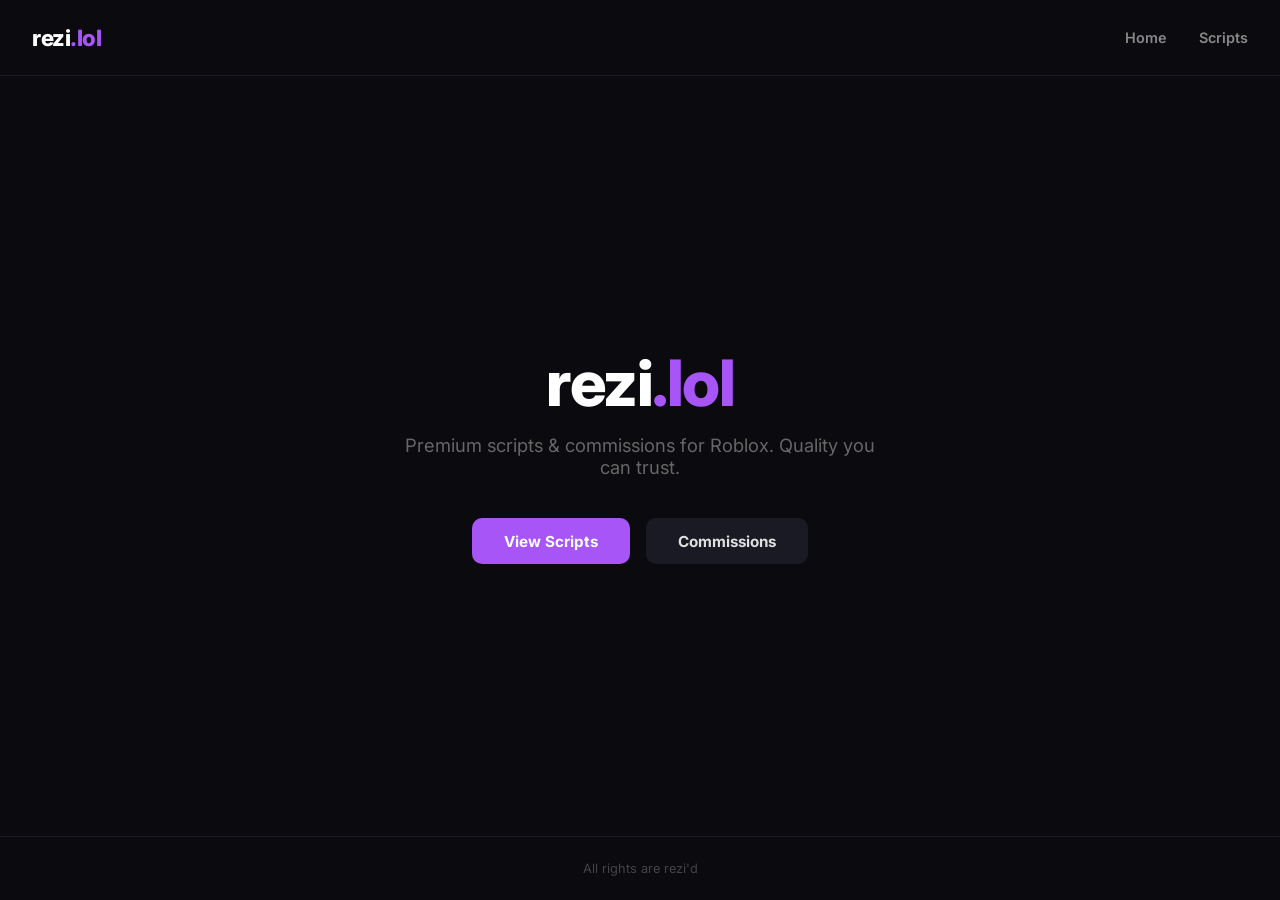
==== index.html @ 51b55b4b "Add files via upload" ====
<!DOCTYPE html>
<html lang="en">
<head>
  <meta charset="UTF-8" />
  <meta name="viewport" content="width=device-width, initial-scale=1.0" />
  <title>rezi.lol</title>
  <link rel="preconnect" href="https://fonts.googleapis.com" />
  <link href="https://fonts.googleapis.com/css2?family=Inter:wght@400;600;700;800&display=swap" rel="stylesheet" />
  <style>
    * { margin: 0; padding: 0; box-sizing: border-box; }
    body {
      background: #0b0b0f;
      color: #e0e0e0;
      font-family: 'Inter', sans-serif;
      min-height: 100vh;
      display: flex;
      flex-direction: column;
    }
    a { color: inherit; text-decoration: none; }
    header {
      display: flex;
      align-items: center;
      justify-content: space-between;
      padding: 1.5rem 2rem;
      border-bottom: 1px solid #1a1a24;
    }
    .logo {
      font-size: 1.4rem;
      font-weight: 800;
      letter-spacing: -0.5px;
      color: #fff;
    }
    .logo span { color: #a855f7; }
    nav { display: flex; gap: 2rem; }
    nav a {
      font-weight: 600;
      font-size: 0.9rem;
      color: #888;
      transition: color 0.2s;
    }
    nav a:hover { color: #fff; }
    main { flex: 1; display: flex; flex-direction: column; align-items: center; justify-content: center; padding: 4rem 2rem; text-align: center; }
    .hero h1 {
      font-size: 4rem;
      font-weight: 800;
      color: #fff;
      letter-spacing: -1.5px;
      line-height: 1.1;
    }
    .hero h1 span { color: #a855f7; }
    .hero p {
      margin-top: 1rem;
      font-size: 1.15rem;
      color: #666;
      max-width: 500px;
    }
    .buttons { margin-top: 2.5rem; display: flex; gap: 1rem; flex-wrap: wrap; justify-content: center; }
    .btn {
      display: inline-flex;
      align-items: center;
      gap: 0.5rem;
      padding: 0.85rem 2rem;
      border-radius: 10px;
      font-weight: 700;
      font-size: 0.95rem;
      transition: all 0.2s;
    }
    .btn-primary {
      background: #a855f7;
      color: #fff;
    }
    .btn-primary:hover { background: #9333ea; transform: translateY(-2px); }
    .btn-secondary {
      background: #1a1a24;
      color: #e0e0e0;
    }
    .btn-secondary:hover { background: #252530; transform: translateY(-2px); }
    footer {
      padding: 1.5rem 2rem;
      border-top: 1px solid #1a1a24;
      text-align: center;
      font-size: 0.8rem;
      color: #444;
    }
  </style>
</head>
<body>
  <header>
    <div class="logo">rezi<span>.lol</span></div>
    <nav>
      <a href="index.html">Home</a>
      <a href="scripts.html">Scripts</a>
    </nav>
  </header>
  <main>
    <section class="hero">
      <h1 id="site-title">rezi<span>.lol</span></h1>
      <p id="site-tagline">Premium scripts & commissions for Roblox. Quality you can trust.</p>
      <div class="buttons">
        <a href="scripts.html" class="btn btn-primary">View Scripts</a>
        <a href="scripts.html" class="btn btn-secondary">Commissions</a>
      </div>
    </section>
  </main>
  <footer id="site-footer">All rights are rezi'd</footer>
  <script>
    fetch('data.json').then(r => r.json()).then(d => {
      document.getElementById('site-title').innerHTML = d.site.title.replace('.lol', '<span>.lol</span>');
      document.getElementById('site-tagline').textContent = d.site.tagline;
      document.getElementById('site-footer').textContent = d.site.footer;
    });
  </script>
</body>
</html>
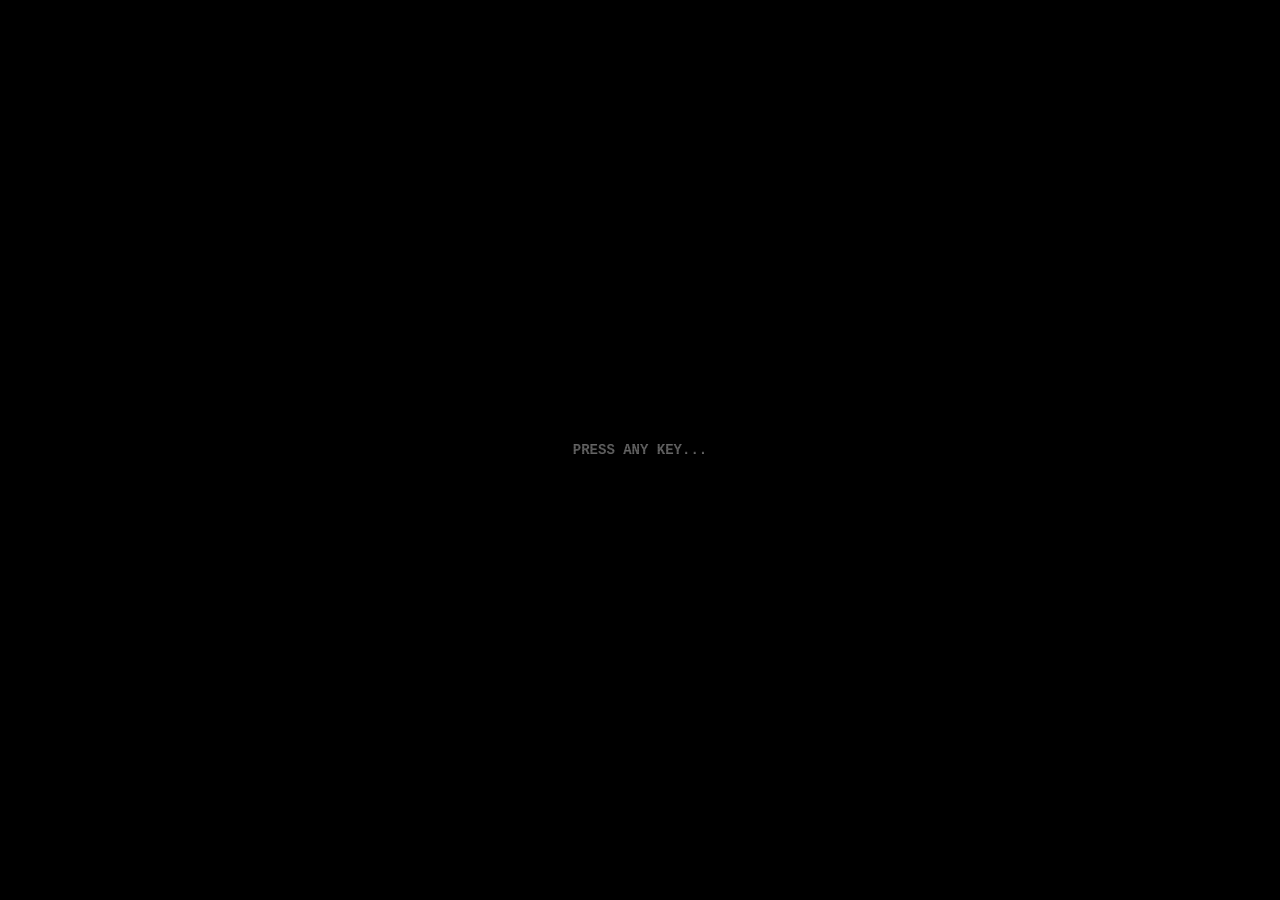
==== commit 2bc83891: "Add files via upload" ====
--- a/index.html
+++ b/index.html
@@ -1,114 +1,208 @@
 <!DOCTYPE html>
 <html lang="en">
+
 <head>
-  <meta charset="UTF-8" />
-  <meta name="viewport" content="width=device-width, initial-scale=1.0" />
-  <title>rezi.lol</title>
-  <link rel="preconnect" href="https://fonts.googleapis.com" />
-  <link href="https://fonts.googleapis.com/css2?family=Inter:wght@400;600;700;800&display=swap" rel="stylesheet" />
-  <style>
-    * { margin: 0; padding: 0; box-sizing: border-box; }
-    body {
-      background: #0b0b0f;
-      color: #e0e0e0;
-      font-family: 'Inter', sans-serif;
-      min-height: 100vh;
-      display: flex;
-      flex-direction: column;
-    }
-    a { color: inherit; text-decoration: none; }
-    header {
-      display: flex;
-      align-items: center;
-      justify-content: space-between;
-      padding: 1.5rem 2rem;
-      border-bottom: 1px solid #1a1a24;
-    }
-    .logo {
-      font-size: 1.4rem;
-      font-weight: 800;
-      letter-spacing: -0.5px;
-      color: #fff;
-    }
-    .logo span { color: #a855f7; }
-    nav { display: flex; gap: 2rem; }
-    nav a {
-      font-weight: 600;
-      font-size: 0.9rem;
-      color: #888;
-      transition: color 0.2s;
-    }
-    nav a:hover { color: #fff; }
-    main { flex: 1; display: flex; flex-direction: column; align-items: center; justify-content: center; padding: 4rem 2rem; text-align: center; }
-    .hero h1 {
-      font-size: 4rem;
-      font-weight: 800;
-      color: #fff;
-      letter-spacing: -1.5px;
-      line-height: 1.1;
-    }
-    .hero h1 span { color: #a855f7; }
-    .hero p {
-      margin-top: 1rem;
-      font-size: 1.15rem;
-      color: #666;
-      max-width: 500px;
-    }
-    .buttons { margin-top: 2.5rem; display: flex; gap: 1rem; flex-wrap: wrap; justify-content: center; }
-    .btn {
-      display: inline-flex;
-      align-items: center;
-      gap: 0.5rem;
-      padding: 0.85rem 2rem;
-      border-radius: 10px;
-      font-weight: 700;
-      font-size: 0.95rem;
-      transition: all 0.2s;
-    }
-    .btn-primary {
-      background: #a855f7;
-      color: #fff;
-    }
-    .btn-primary:hover { background: #9333ea; transform: translateY(-2px); }
-    .btn-secondary {
-      background: #1a1a24;
-      color: #e0e0e0;
-    }
-    .btn-secondary:hover { background: #252530; transform: translateY(-2px); }
-    footer {
-      padding: 1.5rem 2rem;
-      border-top: 1px solid #1a1a24;
-      text-align: center;
-      font-size: 0.8rem;
-      color: #444;
-    }
-  </style>
+    <meta charset="UTF-8">
+    <meta name="viewport" content="width=device-width, initial-scale=1.0">
+    <meta http-equiv="Cache-control" content="public">
+    <meta name="theme-color" content="#008080">
+    <title>「rezi.lol」</title>
+    <link rel="icon" href="icons/logo.svg">
+
+    <link rel="stylesheet" href="src/styles/reset.css">
+    <link rel="stylesheet" href="src/styles/system.css">
+    <link rel="stylesheet" href="src/styles/taskbar.css">
+    <link rel="stylesheet" href="src/styles/desktop.css">
+    <link rel="stylesheet" href="src/styles/window.css">
+    <link rel="stylesheet" href="src/styles/startmenu.css">
+    <link rel="stylesheet" href="src/styles/boot.css">
+    <link rel="stylesheet" href="src/styles/kernel.css">
+    <link rel="stylesheet" href="src/styles/login.css">
+    <link rel="stylesheet" href="src/styles/clippy.css">
+    <link rel="stylesheet" href="src/styles/crt.css">
+
+    <link rel="stylesheet" href="src/styles/about.css">
+    <link rel="stylesheet" href="src/styles/links.css">
+    <link rel="stylesheet" href="src/styles/scripts.css">
+    <link rel="stylesheet" href="src/styles/repos.css">
+    <link rel="stylesheet" href="src/styles/friends.css">
+    <link rel="stylesheet" href="src/styles/terminal.css">
+    <link rel="stylesheet" href="src/styles/calculator.css">
 </head>
+
 <body>
-  <header>
-    <div class="logo">rezi<span>.lol</span></div>
-    <nav>
-      <a href="index.html">Home</a>
-      <a href="scripts.html">Scripts</a>
-    </nav>
-  </header>
-  <main>
-    <section class="hero">
-      <h1 id="site-title">rezi<span>.lol</span></h1>
-      <p id="site-tagline">Premium scripts & commissions for Roblox. Quality you can trust.</p>
-      <div class="buttons">
-        <a href="scripts.html" class="btn btn-primary">View Scripts</a>
-        <a href="scripts.html" class="btn btn-secondary">Commissions</a>
-      </div>
-    </section>
-  </main>
-  <footer id="site-footer">All rights are rezi'd</footer>
-  <script>
-    fetch('data.json').then(r => r.json()).then(d => {
-      document.getElementById('site-title').innerHTML = d.site.title.replace('.lol', '<span>.lol</span>');
-      document.getElementById('site-tagline').textContent = d.site.tagline;
-      document.getElementById('site-footer').textContent = d.site.footer;
-    });
-  </script>
+
+    <div id="boot-screen">
+        <div class="bios-header">
+            <div class="bios-text">
+                <div>waifu Modular BIOS v4.51PG, An Energy Star Ally</div>
+                <div>Copyright (C) 1984-98, Waifu Inc.</div>
+            </div>
+            <img src="icons/logo.svg" class="bios-logo-img" alt="rezi">
+        </div>
+
+        <div class="bios-info">
+            Main Processor : 486DX2-66<br>
+            Video Adapter : ASCII Graphics Adapter<br>
+            Memory Test: <span id="bios-mem">0</span>
+        </div>
+
+        <div class="bios-drives">
+            Detecting Primary Master ... WAIFU-HD 20GB<br>
+            Detecting Primary Slave ... None<br>
+            Detecting Secondary Master ... CD-ROM Drive<br>
+            Detecting Secondary Slave ... None
+        </div>
+
+        <div class="bios-footer" id="bios-footer" style="display:none">
+            Starting waifuOS 98 SE...
+        </div>
+
+        <div class="bios-cursor"></div>
+    </div>
+
+    <div class="desktop-area">
+        <div class="desktop-icon" tabindex="0" data-window="window-about">
+            <img src="icons/sobreMim.svg" alt="About Me">
+            <span>About Me</span>
+        </div>
+
+        <div class="desktop-icon" tabindex="0" data-window="window-links">
+            <img src="icons/internet.png" alt="Links">
+            <span>Links</span>
+        </div>
+
+        <div class="desktop-icon" tabindex="0" data-window="window-scripts">
+            <img src="icons/notepad.ico" alt="Scripts">
+            <span>Scripts</span>
+        </div>
+
+        <div class="desktop-icon" tabindex="0" data-window="window-repos">
+            <img src="icons/github.svg" alt="Repos">
+            <span>Repos</span>
+        </div>
+
+        <div class="desktop-icon" tabindex="0" data-window="window-friends">
+            <img src="icons/friends.svg" alt="Friends">
+            <span>Friends</span>
+        </div>
+
+        <div class="desktop-icon" tabindex="0" data-window="window-terminal">
+            <img src="icons/zenzinDOS.svg" alt="Terminal">
+            <span>Terminal</span>
+        </div>
+
+        <div class="desktop-icon" tabindex="0" data-window="window-calculator">
+            <img src="icons/calculator.ico" alt="Calculator">
+            <span>Calculator</span>
+        </div>
+    </div>
+
+    <div class="start-menu" id="start-menu">
+        <div class="sidebar">
+            <span class="sidebar-text"><strong>waifuOS</strong> 98 SE</span>
+        </div>
+
+        <div class="menu-items">
+            <div class="menu-item has-submenu">
+                <img src="icons/logo.svg" class="menu-icon">
+                <span style="flex: 1;">Programs</span>
+                <span class="menu-arrow">▶</span>
+
+                <div class="submenu">
+                    <div class="menu-item" onclick="openWindow('window-terminal'); toggleStartMenu()">
+                        <img src="icons/zenzinDOS.svg" class="menu-icon">
+                        <span>waifuOS Terminal</span>
+                    </div>
+                    <div class="menu-item" onclick="openWindow('window-scripts'); toggleStartMenu()">
+                        <img src="icons/notepad.ico" class="menu-icon">
+                        <span>Scripts</span>
+                    </div>
+                    <div class="menu-item" onclick="openWindow('window-repos'); toggleStartMenu()">
+                        <img src="icons/github.svg" class="menu-icon">
+                        <span>Repos</span>
+                    </div>
+                    <div class="menu-item" onclick="openWindow('window-friends'); toggleStartMenu()">
+                        <img src="icons/friends.svg" class="menu-icon">
+                        <span>Friends</span>
+                    </div>
+                    <div class="menu-item" onclick="openWindow('window-links'); toggleStartMenu()">
+                        <img src="icons/internet.png" class="menu-icon">
+                        <span>Links</span>
+                    </div>
+                    <div class="menu-item" onclick="openWindow('window-calculator'); toggleStartMenu()">
+                        <img src="icons/calculator.ico" class="menu-icon">
+                        <span>Calculator</span>
+                    </div>
+                </div>
+            </div>
+
+            <div class="menu-separator"></div>
+
+            <div class="menu-item" onclick="openWindow('window-about'); toggleStartMenu()">
+                <img src="icons/sobreMim.svg" class="menu-icon">
+                <span>About Me</span>
+            </div>
+
+            <div class="menu-item" id="menu-github">
+                <img src="icons/github.svg" class="menu-icon">
+                <span>My GitHub</span>
+            </div>
+
+            <div class="menu-separator"></div>
+
+            <div class="menu-item" onclick="openWindow('window-terminal'); toggleStartMenu()">
+                <img src="icons/zenzinDOS.svg" class="menu-icon">
+                <span>System Info (neofetch)</span>
+            </div>
+
+            <div class="menu-separator"></div>
+
+            <div class="menu-item" onclick="location.reload()">
+                <img src="icons/restart.ico" class="menu-icon">
+                <span>Restart System...</span>
+            </div>
+        </div>
+    </div>
+
+    <div class="taskbar">
+        <button class="start-button">
+            <img src="icons/logo.svg" alt="" class="start-icon">
+            <span class="start-text">Start</span>
+        </button>
+        <div class="taskbar-divider"></div>
+        <div class="tasks-area"></div>
+        <div class="tray-area">
+            <div class="clock">00:00</div>
+        </div>
+    </div>
+
+    <div class="crt-overlay active effect-vga"></div>
+
+    <script type="module" src="src/App.js"></script>
+    <script>
+        /* github menu item -> config profile socials */
+        document.addEventListener('DOMContentLoaded', function () {
+            var btn = document.getElementById('menu-github');
+            if (!btn) return;
+            btn.addEventListener('click', function () {
+                fetch('config.json', { cache: 'no-store' })
+                    .then(function (r) { return r.json(); })
+                    .then(function (cfg) {
+                        var socials = (cfg.profile && cfg.profile.socials) || [];
+                        var url = 'https://github.com/';
+                        for (var i = 0; i < socials.length; i++) {
+                            if (socials[i].type === 'github') { url = socials[i].url || url; break; }
+                        }
+                        window.open(url, '_blank');
+                        var sm = document.getElementById('start-menu');
+                        if (sm) sm.classList.remove('active');
+                        var sb = document.querySelector('.start-button');
+                        if (sb) sb.classList.remove('active');
+                    });
+            });
+        });
+    </script>
 </body>
+
 </html>
--- a/src/styles/system.css
+++ b/src/styles/system.css
@@ -0,0 +1,131 @@
+:root {
+    /* Fundo */
+    --win-gray: #c0c0c0;
+    --win-gray-light: #dfdfdf;
+    --win-gray-dark: #404040;
+    --win-desktop: #008080;
+    --win-blue: #000080;
+    --win-aqua: #1084d0;
+    --win-black: #000000;
+    --win-white: #ffffff;
+
+    /* Texto */
+    --text-main: #000000;
+    --text-inverted: #ffffff;
+    --text-disabled: #808080;
+
+    /* Efeito 3D */
+    --border-light: #ffffff;
+    --border-dark: #808080;
+    --border-darkest: #000000;
+    --border-yellow: #ffff00;
+
+    /* Taskbar */
+    --task-active: #eeeeee;
+
+    /* Fontes */
+    --system-font: 'Segoe UI', sans-serif;
+    --pixel-font: 'Courier New', monospace;
+    --cmd-font: 'Courier New', Courier, monospace;
+    --cmd-input: inherit;
+
+    /* Cores extras */
+    --win-selection-box: rgba(0, 120, 215, 0.3);
+    --win-selection-border: rgba(0, 50, 150, 0.6);
+}
+
+/* Botões */
+.sunken-panel {
+    border-top: 2px solid var(--win-gray-dark);
+    border-left: 2px solid var(--win-gray-dark);
+    border-right: 2px solid var(--win-white);
+    border-bottom: 2px solid var(--win-white);
+    background-color: var(--win-white);
+    color: var(--win-black);
+}
+
+.os-btn {
+    font-family: var(--system-font);
+    font-size: 11px;
+    color: #000;
+    background-color: var(--win-gray);
+    
+    min-width: 75px;
+    height: 23px;
+    padding: 0 12px;
+    
+    display: flex;
+    align-items: center;
+    justify-content: center;
+    cursor: default;
+    outline: none;
+
+    border-top: 1px solid #ffffff;
+    border-left: 1px solid #ffffff;
+    border-right: 1px solid #000000;
+    border-bottom: 1px solid #000000;
+    
+    box-shadow: inset -1px -1px 0 #808080, inset 1px 1px 0 #dfdfdf;
+}
+
+.os-btn:active {
+    border-top: 1px solid #000000;
+    border-left: 1px solid #000000;
+    border-right: 1px solid #ffffff;
+    border-bottom: 1px solid #ffffff;
+    box-shadow: none;
+}
+
+.os-btn:focus {
+    outline: 1px dotted #000000;
+    outline-offset: -4px;
+}
+
+.os-select {
+    -webkit-appearance: none;
+    -moz-appearance: none;
+    appearance: none;
+    
+    font-family: var(--system-font);
+    font-size: 11px;
+    height: 22px; 
+    background-color: #fff;
+    color: #000;
+    cursor: pointer;
+    border-radius: 0;
+    padding: 2px 24px 2px 4px;
+    
+    border-top: 2px solid #808080;
+    border-left: 2px solid #808080;
+    border-right: 2px solid #ffffff;
+    border-bottom: 2px solid #ffffff;
+    
+    background-image: 
+        linear-gradient(45deg, transparent 50%, #000 50%),
+        linear-gradient(-45deg, transparent 50%, #000 50%),
+        linear-gradient(to bottom, #000, #000), 
+        linear-gradient(to bottom, #dfdfdf, #dfdfdf), 
+        linear-gradient(to right, #dfdfdf, #dfdfdf),
+        linear-gradient(to bottom, #404040, #404040), 
+        linear-gradient(to right, #404040, #404040),
+        linear-gradient(to bottom, #c0c0c0, #c0c0c0);
+
+    background-size: 
+        4px 4px, 4px 4px, 6px 2px,
+        18px 1px, 1px 20px, 18px 1px, 1px 20px,
+        18px 18px;
+
+    background-repeat: no-repeat;
+    
+    background-position:
+        calc(100% - 6px) 10px, calc(100% - 10px) 10px, calc(100% - 7px) 8px,
+        calc(100% - 2px) 2px, calc(100% - 19px) 2px, calc(100% - 2px) 19px, right 2px,
+        calc(100% - 2px) 2px;
+    
+    outline: none;
+}
+.os-select:active { background-color: #f0f0f0; }
+
+body.is-dragging iframe {
+    pointer-events: none !important;
+}
--- a/src/styles/taskbar.css
+++ b/src/styles/taskbar.css
@@ -0,0 +1,121 @@
+.taskbar {
+    position: fixed;
+    bottom: 0;
+    left: 0;
+    right: 0;
+    height: 28px;
+    background-color: var(--win-gray);
+
+    border-top: 2px solid var(--border-light);
+
+    display: flex;
+    align-items: center;
+    padding: 2px;
+    z-index: 9999;
+}
+
+.tasks-area {
+    flex: 1;
+    display: flex;
+    gap: 2px;
+    padding-left: 4px;
+    overflow: hidden;
+}
+
+.task-button {
+    height: 22px;
+    min-width: 100px;
+    max-width: 160px;
+
+    display: flex;
+    align-items: center;
+    gap: 5px;
+    padding: 0 5px;
+
+    background-color: var(--win-gray);
+    font-family: var(--system-font);
+    font-size: 11px;
+
+    border: none;
+    box-shadow: 
+        inset 1px 1px var(--border-light),
+        inset -1px -1px var(--border-darkest),
+        1px 1px 0px var(--border-darkest);
+
+    cursor: pointer;
+}
+
+.task-button.active {
+    background-color: var(--task-active); 
+    
+    box-shadow: 
+        inset 1px 1px var(--border-darkest),
+        inset -1px -1px var(--border-light);
+        
+    padding-top: 2px; 
+    padding-bottom: 0;
+    font-weight: bold;
+}
+
+.task-button span {
+    white-space: nowrap;
+    overflow: hidden;
+    text-overflow: ellipsis;
+}
+
+.start-button {
+    display: flex;
+    align-items: center;
+    gap: 4px;
+    height: 22px;
+    margin-right: 4px;
+    padding: 0 6px;
+
+    font-family: var(--system-font);
+    font-weight: bold;
+    font-size: 11px;
+
+    background-color: var(--win-gray);
+    border: none;
+
+    box-shadow: 
+        inset 1px 1px var(--border-light),
+        inset -1px -1px var(--border-darkest),
+        1px 1px 0px var(--border-darkest);
+
+    cursor: pointer;
+}
+
+.start-icon {
+    width: 16px;
+    height: 16px;
+    object-fit: contain;
+}
+
+.start-button:active {
+    box-shadow: 
+        inset 1px 1px var(--border-darkest),
+        inset -1px -1px var(--border-light);
+    padding-top: 2px;
+}
+
+.tray-area {
+    margin-left: auto;
+    background-color: var(--win-gray);
+
+    border-left: 1px solid var(--border-dark);
+    border-top: 1px solid var(--border-dark);
+    border-right: 1px solid var(--border-light);
+    border-bottom: 1px solid var(--border-light);
+
+    padding: 2px 6px;
+    font-size: 11px;
+}
+
+.taskbar-divider {
+    width: 1px;
+    height: 18px;
+    margin: 0 2px;
+    border-left: 1px solid var(--border-dark);
+    border-right: 1px solid var(--border-light);
+}
--- a/src/styles/desktop.css
+++ b/src/styles/desktop.css
@@ -0,0 +1,98 @@
+.desktop-area {
+    width: 100%;
+    height: calc(100vh - 28px);
+    padding: 10px;
+
+    display: flex;
+    flex-direction: column;
+    align-items: flex-start;
+    gap: 20px;
+    flex-wrap: wrap;
+
+    user-select: none;
+    -webkit-user-select: none;
+}
+
+.desktop-icon {
+    display: flex;
+    flex-direction: column;
+    align-items: center;
+    width: 85px;
+    cursor: pointer;
+    text-align: center;
+    visibility: hidden;
+}
+
+.desktop-icon img {
+    width: 65px;
+    height: 65px;
+    margin-bottom: 5px;
+}
+
+.desktop-icon span {
+    color: var(--text-inverted);
+    font-size: 13px;
+    font-family: var(--system-font);
+    padding: 2px;
+
+    border: 1px dotted transparent;
+
+    text-shadow: 1px 1px 1px var(--border-darkest);
+}
+
+.desktop-icon:active span,
+.desktop-icon:focus span,
+.desktop-icon.selection span {
+    background-color: var(--win-blue);
+    border: 1px dotted var(--border-yellow);
+    text-shadow: none;
+}
+
+#selection-box {
+    position: absolute;
+    background-color: var(--win-selection-box);
+    border: 1px solid var(--win-selection-border);
+    display: none;
+    z-index: 50;
+    pointer-events: none;
+}
+
+#context-menu,
+#taskbar-context-menu {
+    position: absolute;
+    background-color: var(--win-gray);
+    border-top: 1px solid var(--border-light);
+    border-left: 1px solid var(--border-light);
+    border-right: 1px solid var(--border-darkest);
+    border-bottom: 1px solid var(--border-darkest);
+    box-shadow: inset -1px -1px 0 var(--border-dark), 2px 2px 5px rgba(0, 0, 0, 0.3);
+
+    display: none;
+    flex-direction: column;
+    padding: 2px;
+    z-index: 100000000;
+    min-width: 150px;
+    font-family: var(--system-font);
+    font-size: 11px;
+    color: var(--text-main);
+}
+
+.context-menu-item {
+    padding: 3px 15px 3px 20px;
+    cursor: default;
+    user-select: none;
+    display: flex;
+    align-items: center;
+}
+
+.context-menu-item:hover {
+    background-color: var(--win-blue);
+    color: var(--text-inverted);
+}
+
+.context-menu-separator {
+    height: 1px;
+    background-color: var(--border-dark);
+    border-bottom: 1px solid var(--border-light);
+    margin: 3px 2px;
+}
--- a/src/styles/window.css
+++ b/src/styles/window.css
@@ -0,0 +1,135 @@
+.window {
+    position: absolute;
+    top: 50%;
+    left: 50%;
+    transform: translate(-50%, -50%);
+    width: 400px;
+    background-color: var(--win-gray);
+
+    box-shadow: 
+        inset 1px 1px var(--border-light),
+        inset -1px -1px 0px var(--border-darkest),
+        inset -2px -2px 0px var(--border-dark);
+
+    display: flex;
+    flex-direction: column;
+    padding: 3px;
+
+    display: none;
+    z-index: 100;
+
+    transition: transform 0.25s ease-in-out, opacity 0.25s ease-in-out;
+}
+
+.window.minimizing {
+    transform: translate(-50%, 150%) scale(0) !important;
+    opacity: 0 !important;
+    pointer-events: none;
+}
+
+.window.open {
+    display: flex;
+}
+
+.title-bar {
+    background: linear-gradient(90deg, var(--win-blue), var(--win-aqua));
+    padding: 3px 2px 3px 3px;
+    display: flex;
+    justify-content: space-between;
+    align-items: center;
+    margin-bottom: 2px;
+
+    user-select: none;
+    -webkit-user-select: none;
+}
+
+.title-bar-text {
+    color: var(--text-inverted);
+    font-weight: bold;
+    font-size: 11px;
+    letter-spacing: 0.5px;
+    margin-left: 2px;
+}
+
+.title-bar-controls {
+    display: flex;
+    align-items: center;
+}
+
+.title-bar-controls button {
+    width: 14px;
+    height: 14px;
+    background-color: var(--win-gray);
+    border: none;
+    font-size: 9px;
+    font-weight: bold;
+    
+    box-shadow: 
+        inset 1px 1px var(--border-light),
+        inset -1px -1px var(--border-darkest);
+    cursor: pointer;
+    margin-left: 3px;
+    display: inline-flex; 
+    justify-content: center;
+    align-items: center;
+    padding: 0;
+}
+
+.title-bar-controls button:active {
+    box-shadow: 
+        inset 1px 1px var(--border-darkest),
+        inset -1px -1px var(--border-light);
+    padding-top: 2px;
+    padding-left: 2px; 
+}
+
+.window-body {
+    margin: 2px;
+    background-color: var(--win-white); 
+    color: var(--text-main);
+    border: 2px solid;
+    border-color: 
+        var(--border-dark), 
+        var(--border-light), 
+        var(--border-light), 
+        var(--border-dark);
+    padding: 15px;
+    height: 100%;
+    overflow-y: auto;
+}
+
+.menu-bar {
+    display: flex;
+    align-items: center;
+    background-color: var(--win-gray);
+    padding: 1px 0;
+    margin-top: -1px; 
+    margin-bottom: 2px;
+}
+
+.menu-item {
+    padding: 2px 6px;
+    font-size: 11px;
+    color: var(--text-main);
+    cursor: default;
+    font-family: var(--system-font);
+}
+
+.menu-item:hover {
+    background-color: var(--win-blue);
+    color: var(--text-inverted);
+}
+
+.menu-item::first-letter {
+    text-decoration: underline;
+}
+
+#window-patchnotes {
+    width: 500px;
+    height: 500px;
+}
+
+#window-patchnotes .window-body {
+    overflow-y: scroll; 
+    background-color: var(--win-white);
+}
--- a/src/styles/startmenu.css
+++ b/src/styles/startmenu.css
@@ -0,0 +1,126 @@
+.start-menu {
+    position: fixed;
+    bottom: 30px;
+    left: 2px;
+    width: 250px;
+    background-color: var(--win-gray);
+    
+    border-top: 2px solid var(--border-light);
+    border-left: 2px solid var(--border-light);
+    border-right: 2px solid var(--border-darkest);
+    border-bottom: 2px solid var(--border-darkest);
+    box-shadow: 1px 1px 0px var(--border-darkest);
+
+    display: flex;
+    z-index: 9998;
+    display: none;
+}
+
+.start-menu.active {
+    display: flex;
+}
+
+.sidebar {
+    width: 25px;
+    background: linear-gradient(to bottom, var(--win-blue), var(--win-aqua));
+    display: flex;
+    align-items: flex-end;
+    justify-content: center;
+    padding-bottom: 10px;
+}
+
+.sidebar-text {
+    color: var(--win-white);
+    font-family: var(--system-font);
+    font-size: 16px;
+    white-space: nowrap;
+    writing-mode: vertical-rl;
+    transform: rotate(180deg);
+}
+
+.menu-items {
+    flex: 1;
+    display: flex;
+    flex-direction: column;
+    padding: 2px;
+}
+
+.start-menu .menu-item { 
+    display: flex;
+    align-items: center;
+    padding: 6px 10px;
+    gap: 10px;
+    cursor: pointer;
+    font-family: var(--system-font);
+    font-size: 12px;
+    color: var(--text-main);
+}
+
+.start-menu .menu-item:hover {
+    background-color: var(--win-blue);
+    color: var(--text-inverted);
+}
+
+.start-menu .menu-icon {
+    width: 24px;
+    height: 24px;
+    object-fit: contain;
+}
+
+.start-menu .menu-separator {
+    height: 2px;
+    margin: 3px 2px;
+    border-top: 1px solid var(--border-dark);
+    border-bottom: 1px solid var(--border-light);
+}
+
+.start-menu .has-submenu {
+    position: relative;
+    overflow: visible; 
+}
+
+.start-menu .menu-arrow {
+    font-size: 8px;
+    margin-left: auto;
+    color: var(--text-main);
+}
+.start-menu .has-submenu:hover .menu-arrow {
+    color: var(--text-inverted);
+}
+
+.start-menu .submenu {
+    display: none;
+    position: absolute;
+    
+    left: 100%;
+    top: -4px; 
+    
+    width: 200px;
+    background-color: var(--win-gray);
+    
+    border-top: 2px solid var(--border-light);
+    border-left: 2px solid var(--border-light);
+    border-right: 2px solid var(--border-darkest);
+    border-bottom: 2px solid var(--border-darkest);
+    box-shadow: 1px 1px 0px var(--border-darkest);
+    
+    padding: 2px;
+    z-index: 9999;
+}
+
+.start-menu .has-submenu:hover .submenu {
+    display: flex;
+    flex-direction: column;
+}
+
+.start-menu .submenu .menu-item {
+    padding: 6px 10px;
+    min-height: 22px;
+    font-size: 11px;
+}
+
+.start-menu .submenu .menu-icon {
+    width: 16px;
+    height: 16px;
+    margin-right: 4px;
+}
--- a/src/styles/boot.css
+++ b/src/styles/boot.css
@@ -0,0 +1,86 @@
+.bios-header,
+.bios-info,
+.bios-drives,
+.bios-cursor,
+.bios-footer {
+    visibility: hidden;
+}
+
+#boot-screen {
+    position: fixed;
+    top: 0;
+    left: 0;
+    width: 100vw;
+    height: 100vh;
+    background-color: #000;
+    color: #ccc;
+    font-family: 'Courier New', monospace;
+    font-weight: bold;
+    font-size: 16px;
+    z-index: 99999;
+    padding: 40px;
+    box-sizing: border-box;
+    display: flex;
+    flex-direction: column;
+    gap: 30px;
+    cursor: none;
+    user-select: none;
+    -webkit-user-select: none;
+}
+
+.bios-header {
+    display: flex;
+    justify-content: space-between;
+    align-items: flex-start;
+    border-bottom: 2px solid #ccc;
+    padding-bottom: 10px;
+    margin-bottom: 10px;
+}
+
+.bios-text {
+    white-space: pre-wrap;
+}
+
+.bios-logo-img {
+    width: 80px;
+    height: auto;
+    filter: grayscale(100%) brightness(200%) contrast(100%);
+    image-rendering: pixelated;
+}
+
+.bios-info {
+    margin-top: 10px;
+    line-height: 1.5;
+}
+
+.bios-drives {
+    line-height: 1.5;
+}
+
+.bios-cursor {
+    animation: blink 0.5s infinite;
+    width: 10px;
+    height: 20px;
+    background-color: #ccc;
+    display: inline-block;
+}
+
+@keyframes blink {
+    0% {
+        opacity: 1;
+    }
+
+    50% {
+        opacity: 0;
+    }
+
+    100% {
+        opacity: 1;
+    }
+}
+
+.boot-fade-out {
+    opacity: 0;
+    transition: opacity 0.5s ease-out;
+    pointer-events: none;
+}
--- a/src/styles/kernel.css
+++ b/src/styles/kernel.css
@@ -0,0 +1,79 @@
+/* ===== waifuOS kernel boot log (Debian style) ===== */
+#kernel-screen {
+    position: fixed;
+    top: 0;
+    left: 0;
+    width: 100vw;
+    height: 100vh;
+    background-color: #000;
+    color: #ccc;
+    font-family: 'Courier New', monospace;
+    font-size: 14px;
+    line-height: 1.5;
+    z-index: 99998;
+    padding: 24px 30px;
+    box-sizing: border-box;
+    overflow: hidden;
+    user-select: none;
+    -webkit-user-select: none;
+    display: none;
+}
+
+#kernel-screen.active {
+    display: block;
+}
+
+#kernel-log {
+    white-space: pre-wrap;
+    word-break: break-word;
+}
+
+#kernel-log .k-time {
+    color: #555;
+}
+
+#kernel-log .k-ok {
+    color: #5fd35f;
+    font-weight: bold;
+}
+
+#kernel-log .k-cmd {
+    color: #8b5cf6;
+    font-weight: bold;
+}
+
+#kernel-log .k-input {
+    color: #ec4899;
+    font-weight: bold;
+}
+
+#kernel-log .k-warn {
+    color: #f5b942;
+    font-weight: bold;
+}
+
+#kernel-cursor {
+    display: inline-block;
+    width: 9px;
+    height: 15px;
+    background-color: #ccc;
+    vertical-align: -2px;
+    animation: blink 0.6s infinite;
+}
+
+#kernel-log .k-user {
+    color: #4ade80;
+}
+
+#kernel-log .k-dim {
+    color: #666;
+}
+
+#kernel-log .k-host {
+    color: #8b5cf6;
+}
+
+@keyframes blink {
+    0%, 49% { opacity: 1; }
+    50%, 100% { opacity: 0; }
+}
--- a/src/styles/login.css
+++ b/src/styles/login.css
@@ -0,0 +1,209 @@
+#login-screen {
+    position: fixed;
+    top: 0;
+    left: 0;
+    width: 100%;
+    height: 100%;
+    /* Fundo escuro levemente transparente */
+    background-color: rgba(0, 0, 0, 0.4); 
+    backdrop-filter: blur(2px);
+    display: flex;
+    justify-content: center;
+    align-items: center;
+    z-index: 9999;
+    font-family: var(--pixel-font);
+    cursor: default;
+}
+
+.login-window {
+    width: 400px; 
+    background-color: var(--win-gray);
+    
+    box-shadow: 
+        inset 1px 1px var(--border-light),
+        inset -1px -1px 0px var(--border-darkest),
+        inset -2px -2px 0px var(--border-dark),
+        4px 4px 15px rgba(0,0,0,0.5);
+
+    display: flex;
+    flex-direction: column;
+    padding: 3px;
+}
+
+.login-header {
+    background: linear-gradient(90deg, var(--win-blue), var(--win-aqua));
+    padding: 3px 2px 3px 3px;
+    display: flex;
+    justify-content: space-between;
+    align-items: center;
+    margin-bottom: 2px;
+    user-select: none;
+}
+
+.login-title-text {
+    color: var(--text-inverted);
+    font-weight: bold;
+    font-size: 11px;
+    letter-spacing: 0.5px;
+    margin-left: 2px;
+    font-family: var(--system-font);
+}
+
+.login-controls {
+    display: flex;
+    align-items: center;
+}
+
+.login-controls button {
+    width: 16px;
+    height: 14px;
+    background-color: var(--win-gray);
+    border: none;
+    font-family: var(--system-font);
+    font-size: 9px;
+    font-weight: bold;
+    
+    box-shadow: 
+        inset 1px 1px var(--border-light),
+        inset -1px -1px var(--border-darkest);
+    
+    cursor: pointer;
+    margin-left: 2px;
+    
+    display: inline-flex;
+    justify-content: center;
+    align-items: center;
+    padding: 0; 
+}
+
+.login-controls button:active {
+    box-shadow: 
+        inset 1px 1px var(--border-darkest),
+        inset -1px -1px var(--border-light);
+    padding-top: 2px;
+    padding-left: 2px;
+}
+
+.login-body {
+    display: flex;
+    background-color: var(--win-gray);
+}
+
+.login-banner {
+    width: 40px;
+    background: linear-gradient(180deg, var(--win-blue), var(--win-aqua));
+    display: flex;
+    align-items: flex-end;
+    position: relative;
+    overflow: hidden;
+}
+
+.login-banner-text {
+    color: var(--win-white);
+    font-family: var(--system-font); 
+    font-size: 16px;
+    letter-spacing: 1px;
+    transform: rotate(-90deg);
+    transform-origin: left bottom;
+    position: absolute;
+    bottom: 20px;
+    left: 25px;
+    white-space: nowrap;
+}
+
+.login-content {
+    flex: 1;
+    display: flex;
+    padding: 25px 20px;
+    gap: 15px;
+    align-items: center;
+}
+
+.login-icon-area {
+    width: 64px;
+    height: 64px;
+    background: var(--win-white);
+    border-top: 2px solid var(--border-dark);
+    border-left: 2px solid var(--border-dark);
+    border-right: 2px solid var(--border-light);
+    border-bottom: 2px solid var(--border-light);
+    display: flex;
+    justify-content: center;
+    align-items: center;
+    padding: 3px;
+}
+
+.login-icon-area img {
+    width: 100%;
+    height: 100%;
+    image-rendering: pixelated;
+}
+
+.login-inputs {
+    flex: 1;
+    display: flex;
+    flex-direction: column;
+    gap: 12px;
+}
+
+.login-row {
+    display: flex;
+    flex-direction: column;
+    gap: 4px;
+}
+
+.login-row label {
+    font-size: 11px;
+    font-family: var(--system-font);
+}
+
+.login-row input {
+    border-top: 2px solid var(--border-dark);
+    border-left: 2px solid var(--border-dark);
+    border-right: 2px solid var(--border-light);
+    border-bottom: 2px solid var(--border-light);
+    background: var(--win-white);
+    padding: 3px 4px;
+    font-family: var(--system-font); 
+    font-size: 11px;
+    outline: none;
+    color: var(--text-main);
+}
+
+.login-row input::placeholder {
+    color: #808080;
+    font-style: italic;
+}
+
+.login-footer {
+    display: flex;
+    justify-content: flex-end;
+    padding: 10px 12px;
+    gap: 8px;
+    border-top: 1px solid var(--border-dark);
+    box-shadow: inset 0 1px 0 var(--border-light);
+}
+
+.login-btn {
+    font-family: var(--system-font);
+    font-size: 11px;
+    min-width: 75px;
+    height: 23px;
+    background-color: var(--win-gray);
+    cursor: pointer;
+    border-top: 1px solid var(--border-light);
+    border-left: 1px solid var(--border-light);
+    border-right: 1px solid var(--border-darkest);
+    border-bottom: 1px solid var(--border-darkest);
+    box-shadow: inset -1px -1px 0 var(--border-dark), inset 1px 1px 0 var(--win-gray-light);
+}
+
+.login-btn:active {
+    border-top: 1px solid var(--border-darkest);
+    border-left: 1px solid var(--border-darkest);
+    border-right: 1px solid var(--border-light);
+    border-bottom: 1px solid var(--border-light);
+    box-shadow: none;
+    padding-top: 1px;
+    padding-left: 1px;
+}
--- a/src/styles/clippy.css
+++ b/src/styles/clippy.css
@@ -0,0 +1,86 @@
+#clippy-container {
+    position: fixed;
+    bottom: 38px; 
+    right: 10px; 
+    z-index: 9999999;
+    display: flex;
+    align-items: flex-end;
+    transition: opacity 0.3s ease;
+    pointer-events: none;
+}
+
+.clippy-img {
+    width: 100px; 
+    height: auto;
+    pointer-events: auto;
+    cursor: pointer;
+    filter: drop-shadow(2px 2px 0 rgba(0,0,0,0.6)); 
+}
+
+.clippy-bubble {
+    background-color: #FFFFE1;
+    border: 1px solid #000000;
+    border-radius: 4px;
+    padding: 12px 18px;
+    box-shadow: 2px 2px 0 rgba(0,0,0,0.5); 
+    margin-right: 10px;
+    font-family: var(--system-font), sans-serif;
+    font-size: 11px;
+    color: #000;
+    width: 190px;
+    position: relative;
+    pointer-events: auto;
+}
+
+.clippy-bubble::before {
+    content: '';
+    position: absolute;
+    top: 50%;
+    right: -10px;
+    border-top: 8px solid transparent;
+    border-bottom: 8px solid transparent;
+    border-left: 10px solid black;
+    transform: translateY(-50%);
+}
+
+.clippy-bubble::after {
+    content: '';
+    position: absolute;
+    top: 50%;
+    right: -8px; 
+    border-top: 7px solid transparent;
+    border-bottom: 7px solid transparent;
+    border-left: 9px solid #FFFFE1; 
+    transform: translateY(-50%);
+}
+
+.clippy-close {
+    position: absolute;
+    top: 4px;
+    right: 4px;
+    width: 14px;
+    height: 14px;
+    background-color: var(--win-gray);
+    border-top: 1px solid var(--border-light);
+    border-left: 1px solid var(--border-light);
+    border-right: 1px solid var(--border-darkest);
+    border-bottom: 1px solid var(--border-darkest);
+    box-shadow: inset -1px -1px 0 var(--border-dark), inset 1px 1px 0 var(--border-light);
+    display: flex;
+    align-items: center;
+    justify-content: center;
+    font-weight: bold;
+    font-size: 8px;
+    color: var(--text-main);
+    cursor: pointer;
+}
+
+.clippy-close:active {
+    border-top: 1px solid var(--border-darkest);
+    border-left: 1px solid var(--border-darkest);
+    border-right: 1px solid var(--border-light);
+    border-bottom: 1px solid var(--border-light);
+    box-shadow: inset 1px 1px 0 var(--border-dark);
+    padding-top: 1px;
+    padding-left: 1px;
+}
--- a/src/styles/crt.css
+++ b/src/styles/crt.css
@@ -0,0 +1,178 @@
+@keyframes flicker {
+    0% {
+        filter: brightness(0.97);
+        opacity: 0.95;
+    }
+
+    50% {
+        filter: brightness(0.94);
+        opacity: 0.92;
+    }
+
+    100% {
+        filter: brightness(0.97);
+        opacity: 0.95;
+    }
+}
+
+@keyframes scanline-scroll {
+    0% {
+        background-position: 0 0;
+    }
+
+    100% {
+        background-position: 0 100%;
+    }
+}
+
+.crt-overlay {
+    display: none;
+    position: fixed;
+    top: 0;
+    left: 0;
+    width: 100vw;
+    height: 100vh;
+    z-index: 100000001;
+    pointer-events: none;
+    overflow: hidden;
+}
+
+.crt-overlay.active {
+    display: block;
+}
+
+.crt-overlay.effect-vga {
+    background:
+        linear-gradient(rgba(18, 16, 16, 0) 50%, rgba(0, 0, 0, 0.15) 50%),
+        radial-gradient(circle at center, transparent 70%, rgba(0, 0, 0, 0.2) 100%);
+
+    background-size: 100% 3px, 100% 100%;
+    opacity: 1;
+    pointer-events: none;
+}
+
+.crt-overlay.effect-trinitron {
+    background:
+        linear-gradient(90deg, rgba(0, 0, 0, 0.15) 1px, transparent 1px),
+        linear-gradient(transparent calc(33% - 0.5px),
+            rgba(0, 0, 0, 0.12) calc(33%),
+            rgba(0, 0, 0, 0.12) calc(33% + 0.5px),
+            transparent calc(33% + 1px),
+            transparent calc(66% - 0.5px),
+            rgba(0, 0, 0, 0.12) calc(66%),
+            rgba(0, 0, 0, 0.12) calc(66% + 0.5px),
+            transparent calc(66% + 1px)),
+        radial-gradient(ellipse at center, transparent 50%, rgba(0, 0, 0, 0.45) 100%);
+
+    background-size: 3px 100%, 100% 100%, 100% 100%;
+    backdrop-filter: contrast(1.1) saturate(1.15) brightness(1.02);
+    opacity: 1;
+    pointer-events: none;
+}
+
+.crt-overlay.effect-green {
+    background:
+        repeating-linear-gradient(0deg, transparent, transparent 1px, rgba(0, 60, 0, 0.4) 2px, rgba(0, 60, 0, 0.4) 3px),
+        radial-gradient(circle at center, rgba(0, 255, 0, 0.03) 0%, transparent 40%, rgba(0, 30, 0, 0.8) 100%);
+
+    background-size: 100% 3px, 100% 100%;
+    backdrop-filter: sepia(100%) hue-rotate(90deg) saturate(350%) contrast(1.2);
+    opacity: 1;
+    animation: flicker 0.1s infinite;
+    pointer-events: none;
+}
+
+.crt-overlay.effect-amber {
+    background:
+        repeating-linear-gradient(0deg, transparent, transparent 1px, rgba(80, 50, 0, 0.4) 2px, rgba(80, 50, 0, 0.4) 3px),
+        radial-gradient(circle at center, rgba(255, 165, 0, 0.03) 0%, transparent 40%, rgba(60, 25, 0, 0.8) 100%);
+
+    background-size: 100% 3px, 100% 100%;
+    backdrop-filter: sepia(100%) hue-rotate(-40deg) saturate(350%) contrast(1.2);
+    opacity: 1;
+    animation: flicker 0.1s infinite;
+    pointer-events: none;
+}
+
+.crt-overlay.effect-tv {
+    background:
+        linear-gradient(rgba(0, 0, 0, 0) 50%,
+            rgba(0, 0, 0, 0.18) 50%),
+        radial-gradient(ellipse at center,
+            transparent 30%,
+            rgba(0, 0, 0, 0.7) 80%,
+            rgba(0, 0, 0, 0.9) 100%);
+    background-size: 100% 3px, 100% 100%;
+    opacity: 0.82;
+    animation: scanline-scroll 20s linear infinite;
+    pointer-events: none;
+}
+
+#wallpaper-preview-screen.crt-active::after {
+    content: "";
+    position: absolute;
+    top: 0;
+    left: 0;
+    width: 100%;
+    height: 100%;
+    pointer-events: none;
+    z-index: 10;
+}
+
+#wallpaper-preview-screen.effect-vga::after {
+    background:
+        repeating-linear-gradient(90deg,
+            rgba(255, 0, 0, 0.03) 0px,
+            rgba(0, 0, 255, 0.03) 1px,
+            transparent 2px,
+            transparent 4px),
+        linear-gradient(rgba(0, 0, 0, 0) 50%, rgba(0, 0, 0, 0.12) 50%),
+        radial-gradient(circle at center, transparent 65%, rgba(0, 0, 0, 0.25) 100%);
+    background-size: 4px 100%, 100% 2px, 100% 100%;
+    opacity: 1;
+}
+
+#wallpaper-preview-screen.effect-trinitron::after {
+    background:
+        linear-gradient(90deg, rgba(0, 0, 0, 0.15) 1px, transparent 1px),
+        linear-gradient(transparent calc(33% - 0.5px),
+            rgba(0, 0, 0, 0.10) calc(33%),
+            rgba(0, 0, 0, 0.10) calc(33% + 0.5px),
+            transparent calc(33% + 1px),
+            transparent calc(66% - 0.5px),
+            rgba(0, 0, 0, 0.10) calc(66%),
+            rgba(0, 0, 0, 0.10) calc(66% + 0.5px),
+            transparent calc(66% + 1px)),
+        radial-gradient(ellipse at center, transparent 40%, rgba(0, 0, 0, 0.4) 100%);
+    background-size: 3px 100%, 100% 100%, 100% 100%;
+    opacity: 0.9;
+}
+
+#wallpaper-preview-screen.effect-green::after {
+    background:
+        repeating-linear-gradient(0deg, transparent, transparent 1px, rgba(0, 60, 0, 0.4) 2px, rgba(0, 60, 0, 0.4) 3px),
+        radial-gradient(circle at center, rgba(0, 255, 0, 0.03) 0%, transparent 40%, rgba(0, 30, 0, 0.8) 100%),
+        rgba(0, 255, 0, 0.15);
+    background-size: 100% 3px, 100% 100%, 100% 100%;
+    mix-blend-mode: hard-light;
+    pointer-events: none;
+}
+
+#wallpaper-preview-screen.effect-amber::after {
+    background:
+        repeating-linear-gradient(0deg, transparent, transparent 1px, rgba(80, 50, 0, 0.4) 2px, rgba(80, 50, 0, 0.4) 3px),
+        radial-gradient(circle at center, rgba(255, 165, 0, 0.03) 0%, transparent 40%, rgba(60, 25, 0, 0.8) 100%),
+        rgba(255, 165, 0, 0.15);
+    background-size: 100% 3px, 100% 100%, 100% 100%;
+    mix-blend-mode: hard-light;
+    pointer-events: none;
+}
+
+#wallpaper-preview-screen.effect-tv::after {
+    background:
+        linear-gradient(rgba(0, 0, 0, 0) 50%, rgba(0, 0, 0, 0.18) 50%),
+        radial-gradient(ellipse at center, transparent 25%, rgba(0, 0, 0, 0.6) 80%, rgba(0, 0, 0, 0.85) 100%);
+    background-size: 100% 3px, 100% 100%;
+    opacity: 0.7;
+    pointer-events: none;
+}
--- a/src/styles/about.css
+++ b/src/styles/about.css
@@ -0,0 +1,158 @@
+#window-about {
+    flex-direction: column !important;
+    width: 600px !important;
+    height: 400px !important;
+    min-width: 600px;
+    min-height: 400px;
+}
+
+#window-about .window-body {
+    flex: 1 !important;
+    height: auto !important;
+    overflow: hidden !important;
+    padding: 0;
+    margin: 0;
+    background-color: var(--win-gray);
+    display: flex;
+    flex-direction: column;
+    border: 0px;
+}
+
+.md-content {
+    background-color: #fff;
+    color: var(--text-main);
+    padding: 25px;
+    
+    flex: 1;
+    overflow-y: auto;
+    
+    font-family: 'Verdana', sans-serif;
+    font-size: 14px;
+    line-height: 1.6;
+    box-sizing: border-box;
+    
+    border-top: 2px solid var(--border-dark);
+    border-left: 2px solid var(--border-dark);
+    border-right: 2px solid var(--win-white);
+    border-bottom: 2px solid var(--win-white);
+    margin: 4px;
+}
+
+.md-content h1 { 
+    font-size: 26px; 
+    border-bottom: 2px solid #000; 
+    margin-bottom: 20px; 
+    padding-bottom: 5px; 
+}
+
+.md-content h2 { 
+    font-size: 20px; 
+    border-bottom: 1px solid #ccc; 
+    margin-top: 25px; 
+    margin-bottom: 10px; 
+}
+
+.md-content h3 { 
+    font-size: 16px; 
+    font-weight: bold; 
+    margin-top: 20px; 
+    color: var(--win-blue); 
+}
+
+.md-content p { margin-bottom: 10px; text-align: justify; }
+
+.md-content ul, .md-content ol { margin-left: 25px; margin-bottom: 15px; }
+.md-content ul { list-style-type: square; }
+.md-content ol { list-style-type: decimal; }
+.md-content li { margin-bottom: 5px; }
+
+.md-content blockquote {
+    border-left: 4px solid var(--win-blue);
+    margin: 15px 0;
+    padding: 5px 15px;
+    background: #f0f0f0;
+    font-style: italic;
+}
+
+.md-content pre {
+    background: #e8e8e8;
+    border: 1px solid #999;
+    padding: 10px;
+    overflow-x: auto;
+    font-family: 'Courier New', monospace;
+    margin-bottom: 15px;
+    box-shadow: inset 1px 1px 2px #ccc;
+}
+
+.md-content a { color: blue; text-decoration: underline; cursor: pointer; }
+.md-content a:hover { color: red; }
+.md-content img { max-width: 100%; border: 1px solid #000; margin: 10px 0; }
+.md-content hr { border: 0; border-top: 1px solid #808080; border-bottom: 1px solid #fff; margin: 20px 0; }
+
+.md-content::-webkit-scrollbar {
+    width: 16px;
+    height: 16px;
+    background: var(--win-gray);
+}
+
+.md-content::-webkit-scrollbar-corner {
+    background: var(--win-gray);
+}
+
+.md-content::-webkit-scrollbar-track {
+    background-color: #ffffff;
+    background-image: url("data:image/svg+xml,%3Csvg width='2' height='2' viewBox='0 0 2 2' xmlns='http://www.w3.org/2000/svg'%3E%3Crect width='1' height='1' fill='%23c0c0c0'/%3E%3Crect x='1' y='1' width='1' height='1' fill='%23c0c0c0'/%3E%3C/svg%3E");
+}
+
+.md-content::-webkit-scrollbar-thumb {
+    background-color: var(--win-gray);
+    border-top: 1px solid #ffffff;
+    border-left: 1px solid #ffffff;
+    border-right: 1px solid #000000;
+    border-bottom: 1px solid #000000;
+    box-shadow: inset -1px -1px 0 #808080, inset 1px 1px 0 #dfdfdf;
+}
+
+.md-content::-webkit-scrollbar-thumb:active {
+    background-color: var(--win-gray);
+}
+
+.md-content::-webkit-scrollbar-button {
+    display: block;
+    height: 16px;
+    width: 16px;
+    background-color: var(--win-gray);
+    border-top: 1px solid #ffffff;
+    border-left: 1px solid #ffffff;
+    border-right: 1px solid #000000;
+    border-bottom: 1px solid #000000;
+    box-shadow: inset -1px -1px 0 #808080, inset 1px 1px 0 #dfdfdf;
+    background-position: center;
+    background-repeat: no-repeat;
+}
+
+.md-content::-webkit-scrollbar-button:active {
+    border-top: 1px solid #000000;
+    border-left: 1px solid #000000;
+    border-right: 1px solid #ffffff;
+    border-bottom: 1px solid #ffffff;
+    box-shadow: none;
+    background-position: calc(50% + 1px) calc(50% + 1px);
+}
+
+.md-content::-webkit-scrollbar-button:vertical:decrement {
+    background-image: url("data:image/svg+xml,%3Csvg width='16' height='16' viewBox='0 0 16 16' xmlns='http://www.w3.org/2000/svg'%3E%3Cpath d='M8 5 L5 8 L11 8 Z' fill='black'/%3E%3C/svg%3E");
+    background-position: center;
+    background-repeat: no-repeat;
+}
+
+.md-content::-webkit-scrollbar-button:vertical:increment {
+    background-image: url("data:image/svg+xml,%3Csvg width='16' height='16' viewBox='0 0 16 16' xmlns='http://www.w3.org/2000/svg'%3E%3Cpath d='M8 11 L5 8 L11 8 Z' fill='black'/%3E%3C/svg%3E");
+    background-position: center;
+    background-repeat: no-repeat;
+}
+
+.md-content::-webkit-scrollbar-button:vertical:decrement:end,
+.md-content::-webkit-scrollbar-button:vertical:increment:start {
+    display: none;
+}
--- a/src/styles/links.css
+++ b/src/styles/links.css
@@ -0,0 +1,56 @@
+/* ===== Links window ===== */
+#window-links {
+    width: 420px;
+    height: 380px;
+}
+
+.links-body {
+    display: flex;
+    flex-direction: column;
+    gap: 8px;
+    height: 100%;
+    overflow-y: auto;
+}
+
+.link-item {
+    display: flex;
+    align-items: center;
+    gap: 10px;
+    padding: 8px 10px;
+    background-color: var(--win-gray);
+    border-top: 1px solid var(--border-light);
+    border-left: 1px solid var(--border-light);
+    border-right: 1px solid var(--border-darkest);
+    border-bottom: 1px solid var(--border-darkest);
+    box-shadow: inset -1px -1px 0 var(--border-dark), inset 1px 1px 0 var(--win-gray-light);
+    cursor: pointer;
+    text-decoration: none;
+    color: var(--text-main);
+    font-family: var(--system-font);
+    font-size: 12px;
+}
+
+.link-item:hover {
+    background-color: var(--win-blue);
+    color: var(--text-inverted);
+}
+
+.link-item img {
+    width: 24px;
+    height: 24px;
+    object-fit: contain;
+    image-rendering: pixelated;
+}
+
+.link-item .link-label {
+    flex: 1;
+}
+
+.link-item .link-url {
+    color: #666;
+    font-size: 10px;
+}
+
+.link-item:hover .link-url {
+    color: #ccc;
+}
--- a/src/styles/scripts.css
+++ b/src/styles/scripts.css
@@ -0,0 +1,133 @@
+/* ===== Scripts window ===== */
+#window-scripts {
+    width: 560px;
+    height: 440px;
+}
+
+.scripts-body {
+    display: flex;
+    flex-direction: column;
+    gap: 6px;
+    height: 100%;
+    overflow-y: auto;
+    padding: 0 !important;
+    background-color: var(--win-gray) !important;
+    border: 0 !important;
+}
+
+.scripts-header {
+    display: flex;
+    justify-content: space-between;
+    align-items: center;
+    padding: 6px 10px;
+    background-color: var(--win-gray);
+    border-bottom: 1px solid var(--border-light);
+    box-shadow: inset 0 -1px 0 var(--border-dark);
+}
+
+.scripts-header span {
+    font-family: var(--system-font);
+    font-size: 11px;
+    color: var(--text-main);
+}
+
+.script-row {
+    display: flex;
+    align-items: center;
+    gap: 8px;
+    margin: 0 6px;
+    padding: 7px 10px;
+    background-color: var(--win-white);
+    border-top: 1px solid var(--border-light);
+    border-left: 1px solid var(--border-light);
+    border-right: 1px solid var(--border-darkest);
+    border-bottom: 1px solid var(--border-darkest);
+    box-shadow: inset -1px -1px 0 var(--border-dark);
+    cursor: pointer;
+    font-family: var(--system-font);
+    font-size: 12px;
+    color: var(--text-main);
+}
+
+.script-row:hover {
+    background-color: var(--win-blue);
+    color: var(--text-inverted);
+}
+
+.script-row img {
+    width: 16px;
+    height: 16px;
+    image-rendering: pixelated;
+}
+
+.script-row .script-title {
+    flex: 1;
+    font-weight: bold;
+}
+
+.script-row .script-date {
+    color: #777;
+    font-size: 10px;
+}
+
+.script-row:hover .script-date {
+    color: #ccc;
+}
+
+/* script viewer (notepad based) */
+#window-scriptviewer {
+    width: 620px;
+    height: 460px;
+}
+
+#window-scriptviewer .window-body {
+    padding: 0;
+    margin: 0;
+    display: flex;
+    flex-direction: column;
+    height: 100%;
+    background-color: var(--win-gray);
+    overflow: hidden;
+    border: 0;
+}
+
+.script-editor {
+    flex-grow: 1;
+    background-color: #0d0218;
+    color: #d8d8d8;
+    font-family: 'Courier New', monospace;
+    font-size: 13px;
+    line-height: 1.5;
+    padding: 10px 12px;
+    outline: none;
+    white-space: pre-wrap;
+    word-break: break-word;
+    overflow-y: auto;
+    border-top: 2px solid var(--border-dark);
+    border-left: 2px solid var(--border-dark);
+    border-right: 2px solid var(--win-white);
+    border-bottom: 2px solid var(--win-white);
+    margin: 4px;
+}
+
+.script-editor::-webkit-scrollbar {
+    width: 16px;
+    background: var(--win-gray);
+}
+
+.script-editor::-webkit-scrollbar-thumb {
+    background-color: var(--win-gray);
+    border-top: 1px solid #ffffff;
+    border-left: 1px solid #ffffff;
+    border-right: 1px solid #000000;
+    border-bottom: 1px solid #000000;
+    box-shadow: inset -1px -1px 0 #808080, inset 1px 1px 0 #dfdfdf;
+}
+
+.script-actions {
+    display: flex;
+    justify-content: flex-end;
+    gap: 6px;
+    padding: 0 6px 8px 6px;
+    background-color: var(--win-gray);
+}
--- a/src/styles/repos.css
+++ b/src/styles/repos.css
@@ -0,0 +1,58 @@
+/* ===== Repos window ===== */
+#window-repos {
+    width: 520px;
+    height: 420px;
+}
+
+.repos-body {
+    display: flex;
+    flex-direction: column;
+    gap: 8px;
+    height: 100%;
+    overflow-y: auto;
+}
+
+.repo-item {
+    display: flex;
+    align-items: center;
+    gap: 10px;
+    padding: 8px 10px;
+    background-color: var(--win-gray);
+    border-top: 1px solid var(--border-light);
+    border-left: 1px solid var(--border-light);
+    border-right: 1px solid var(--border-darkest);
+    border-bottom: 1px solid var(--border-darkest);
+    box-shadow: inset -1px -1px 0 var(--border-dark), inset 1px 1px 0 var(--win-gray-light);
+    cursor: pointer;
+    text-decoration: none;
+    color: var(--text-main);
+    font-family: var(--system-font);
+    font-size: 12px;
+}
+
+.repo-item:hover {
+    background-color: var(--win-blue);
+    color: var(--text-inverted);
+}
+
+.repo-item img {
+    width: 24px;
+    height: 24px;
+    object-fit: contain;
+    image-rendering: pixelated;
+}
+
+.repo-item .repo-name {
+    flex: 1;
+    font-weight: bold;
+}
+
+.repo-item .repo-desc {
+    flex: 2;
+    color: #666;
+    font-size: 10px;
+}
+
+.repo-item:hover .repo-desc {
+    color: #ccc;
+}
--- a/src/styles/friends.css
+++ b/src/styles/friends.css
@@ -0,0 +1,77 @@
+/* ===== Friends window ===== */
+#window-friends {
+    width: 460px;
+    height: 420px;
+}
+
+.friends-body {
+    display: flex;
+    flex-direction: column;
+    gap: 6px;
+    height: 100%;
+    overflow-y: auto;
+    padding: 0 !important;
+    background-color: var(--win-gray) !important;
+    border: 0 !important;
+}
+
+.friends-header {
+    display: flex;
+    justify-content: space-between;
+    align-items: center;
+    padding: 6px 10px;
+    background-color: var(--win-gray);
+    border-bottom: 1px solid var(--border-light);
+    box-shadow: inset 0 -1px 0 var(--border-dark);
+}
+
+.friends-header span {
+    font-family: var(--system-font);
+    font-size: 11px;
+    color: var(--text-main);
+}
+
+.friend-row {
+    display: flex;
+    align-items: center;
+    gap: 10px;
+    margin: 0 6px;
+    padding: 7px 10px;
+    background-color: var(--win-white);
+    border-top: 1px solid var(--border-light);
+    border-left: 1px solid var(--border-light);
+    border-right: 1px solid var(--border-darkest);
+    border-bottom: 1px solid var(--border-darkest);
+    box-shadow: inset -1px -1px 0 var(--border-dark);
+    cursor: pointer;
+    font-family: var(--system-font);
+    font-size: 12px;
+    color: var(--text-main);
+}
+
+.friend-row:hover {
+    background-color: var(--win-blue);
+    color: var(--text-inverted);
+}
+
+.friend-row img {
+    width: 24px;
+    height: 24px;
+    object-fit: contain;
+    image-rendering: pixelated;
+}
+
+.friend-row .friend-alias {
+    flex: 1;
+    font-weight: bold;
+}
+
+.friend-row .friend-id {
+    color: #777;
+    font-size: 10px;
+    font-family: 'Courier New', monospace;
+}
+
+.friend-row:hover .friend-id {
+    color: #ccc;
+}
--- a/src/styles/terminal.css
+++ b/src/styles/terminal.css
@@ -0,0 +1,125 @@
+/* ===== waifuOS Terminal (bash style) ===== */
+#window-terminal {
+    width: 720px;
+    height: 480px;
+}
+
+#window-terminal .window-body {
+    background-color: #0d0218;
+    color: #d8d8d8;
+    font-family: 'Courier New', monospace;
+    font-size: 13px;
+    line-height: 1.5;
+    padding: 6px 8px;
+    display: flex;
+    flex-direction: column;
+    cursor: text;
+    border: none;
+    border-top: 2px solid var(--border-dark);
+    border-left: 2px solid var(--border-dark);
+    border-right: 2px solid var(--border-light);
+    border-bottom: 2px solid var(--border-light);
+    margin: 0 2px 2px 2px;
+    height: 100%;
+    overflow-y: auto;
+    white-space: pre-wrap;
+    word-break: break-word;
+}
+
+#terminal-output {
+    flex: 1;
+}
+
+.term-line {
+    white-space: pre-wrap;
+    word-break: break-word;
+}
+
+.term-user { color: #4ade80; font-weight: bold; }
+.term-host { color: #8b5cf6; font-weight: bold; }
+.term-path { color: #38bdf8; font-weight: bold; }
+.term-input { color: #ffffff; font-weight: bold; }
+
+.term-ok { color: #5fd35f; font-weight: bold; }
+.term-warn { color: #f5b942; font-weight: bold; }
+.term-fail { color: #f87171; font-weight: bold; }
+.term-dim { color: #777; }
+
+.term-prompt {
+    display: inline-block;
+    color: #ec4899;
+    font-weight: bold;
+}
+
+#cmd-input {
+    background: transparent;
+    border: none;
+    color: #ffffff;
+    font-family: inherit;
+    font-size: inherit;
+    flex: 1;
+    outline: none;
+    caret-color: #ec4899;
+    font-weight: bold;
+}
+
+.input-line {
+    display: flex;
+    align-items: center;
+    gap: 6px;
+}
+
+/* neofetch art */
+.term-art { color: #8b5cf6; font-weight: bold; }
+.term-art-label { color: #ec4899; font-weight: bold; }
+
+.window-body::-webkit-scrollbar {
+    width: 16px;
+    height: 16px;
+    background: var(--win-gray);
+}
+
+.window-body::-webkit-scrollbar-corner {
+    background: var(--win-gray);
+}
+
+.window-body::-webkit-scrollbar-track {
+    background-color: #ffffff;
+    background-image: url("data:image/svg+xml,%3Csvg width='2' height='2' viewBox='0 0 2 2' xmlns='http://www.w3.org/2000/svg'%3E%3Crect width='1' height='1' fill='%23c0c0c0'/%3E%3Crect x='1' y='1' width='1' height='1' fill='%23c0c0c0'/%3E%3C/svg%3E");
+}
+
+.window-body::-webkit-scrollbar-thumb {
+    background-color: var(--win-gray);
+    border-top: 1px solid #ffffff;
+    border-left: 1px solid #ffffff;
+    border-right: 1px solid #000000;
+    border-bottom: 1px solid #000000;
+    box-shadow: inset -1px -1px 0 #808080, inset 1px 1px 0 #dfdfdf;
+}
+
+.window-body::-webkit-scrollbar-button {
+    display: block;
+    height: 16px;
+    width: 16px;
+    background-color: var(--win-gray);
+    border-top: 1px solid #ffffff;
+    border-left: 1px solid #ffffff;
+    border-right: 1px solid #000000;
+    border-bottom: 1px solid #000000;
+    box-shadow: inset -1px -1px 0 #808080, inset 1px 1px 0 #dfdfdf;
+    background-position: center;
+    background-repeat: no-repeat;
+}
+
+.window-body::-webkit-scrollbar-button:vertical:decrement {
+    background-image: url("data:image/svg+xml,%3Csvg width='16' height='16' viewBox='0 0 16 16' xmlns='http://www.w3.org/2000/svg'%3E%3Cpath d='M8 5 L5 8 L11 8 Z' fill='black'/%3E%3C/svg%3E");
+}
+
+.window-body::-webkit-scrollbar-button:vertical:increment {
+    background-image: url("data:image/svg+xml,%3Csvg width='16' height='16' viewBox='0 0 16 16' xmlns='http://www.w3.org/2000/svg'%3E%3Cpath d='M8 11 L5 8 L11 8 Z' fill='black'/%3E%3C/svg%3E");
+}
+
+.window-body::-webkit-scrollbar-button:vertical:decrement:end,
+.window-body::-webkit-scrollbar-button:vertical:increment:start {
+    display: none;
+}
--- a/src/styles/calculator.css
+++ b/src/styles/calculator.css
@@ -0,0 +1,120 @@
+#window-calculator .window-body {
+    padding: 8px !important;
+    background-color: var(--win-gray);
+    height: 100%;
+    display: flex;
+    flex-direction: column;
+    gap: 6px;
+    user-select: none; 
+    border: 0px solid;
+}
+
+.calc-container {
+    display: flex;
+    flex-direction: column;
+    gap: 6px;
+    height: 100%;
+}
+
+.calc-display-wrapper {
+    background: var(--win-white);
+    border-top: 1px solid var(--win-gray-dark);
+    border-left: 1px solid var(--win-gray-dark);
+    border-right: 1px solid var(--win-white);
+    border-bottom: 1px solid var(--win-white);
+    box-shadow: inset -1px -1px 0 var(--win-gray-light), inset 1px 1px 0 var(--win-black);
+    padding: 2px;
+}
+
+.calc-display {
+    height: 25px;
+    font-family: var(--system-font);
+    font-size: 16px;
+    text-align: right;
+    color: var(--win-black);
+    overflow: hidden;
+    white-space: nowrap;
+    padding-right: 2px;
+}
+
+.calc-body {
+    display: flex;
+    justify-content: space-between;
+    align-items: flex-end;
+    margin-bottom: 2px;
+}
+
+.calc-mem-status-box {
+    width: 36px;
+    height: 24px;
+    background-color: var(--win-gray);
+    border-top: 1px solid var(--win-gray-dark);
+    border-left: 1px solid var(--win-gray-dark);
+    border-right: 1px solid var(--win-white);
+    border-bottom: 1px solid var(--win-white);
+    box-shadow: inset -1px -1px 0 var(--win-gray-light), inset 1px 1px 0 var(--win-black);
+    display: flex;
+    align-items: center;
+    justify-content: center;
+}
+
+#calc-mem-indicator {
+    font-family: var(--system-font);
+    font-size: 14px;
+    font-weight: bold;
+    color: var(--win-black);
+}
+
+.calc-top-row {
+    display: flex;
+    gap: 4px;
+}
+
+.calc-top-row button {
+    width: 60px;
+}
+
+.calc-main-grid {
+    display: grid;
+    grid-template-columns: 36px 1fr 1fr 1fr 1fr 1fr;
+    grid-template-rows: repeat(4, 1fr);
+    gap: 4px;
+    flex: 1;
+    column-gap: 8px; 
+}
+
+.calc-btn {
+    width: 100%;
+    height: 26px;
+    min-width: auto;
+    font-family: var(--system-font);
+    font-size: 11px;
+    font-weight: bold;
+    padding: 0;
+    margin: 0;
+    
+    background-color: var(--win-gray);
+    border-top: 1px solid var(--win-white);
+    border-left: 1px solid var(--win-white);
+    border-right: 1px solid var(--win-black);
+    border-bottom: 1px solid var(--win-black);
+    box-shadow: inset -1px -1px 0 var(--border-dark), inset 1px 1px 0 var(--win-gray-light);
+    outline: none;
+    cursor: default;
+}
+
+.calc-btn:active {
+    border-top: 1px solid var(--win-black);
+    border-left: 1px solid var(--win-black);
+    border-right: 1px solid var(--win-white);
+    border-bottom: 1px solid var(--win-white);
+    box-shadow: none;
+}
+
+.btn-blue { color: #0000ff; }
+.btn-red { color: #ff0000; }
+
+.calc-main-grid button:nth-child(6n+1) {
+    color: #ff0000;
+    margin-right: 4px; 
+}
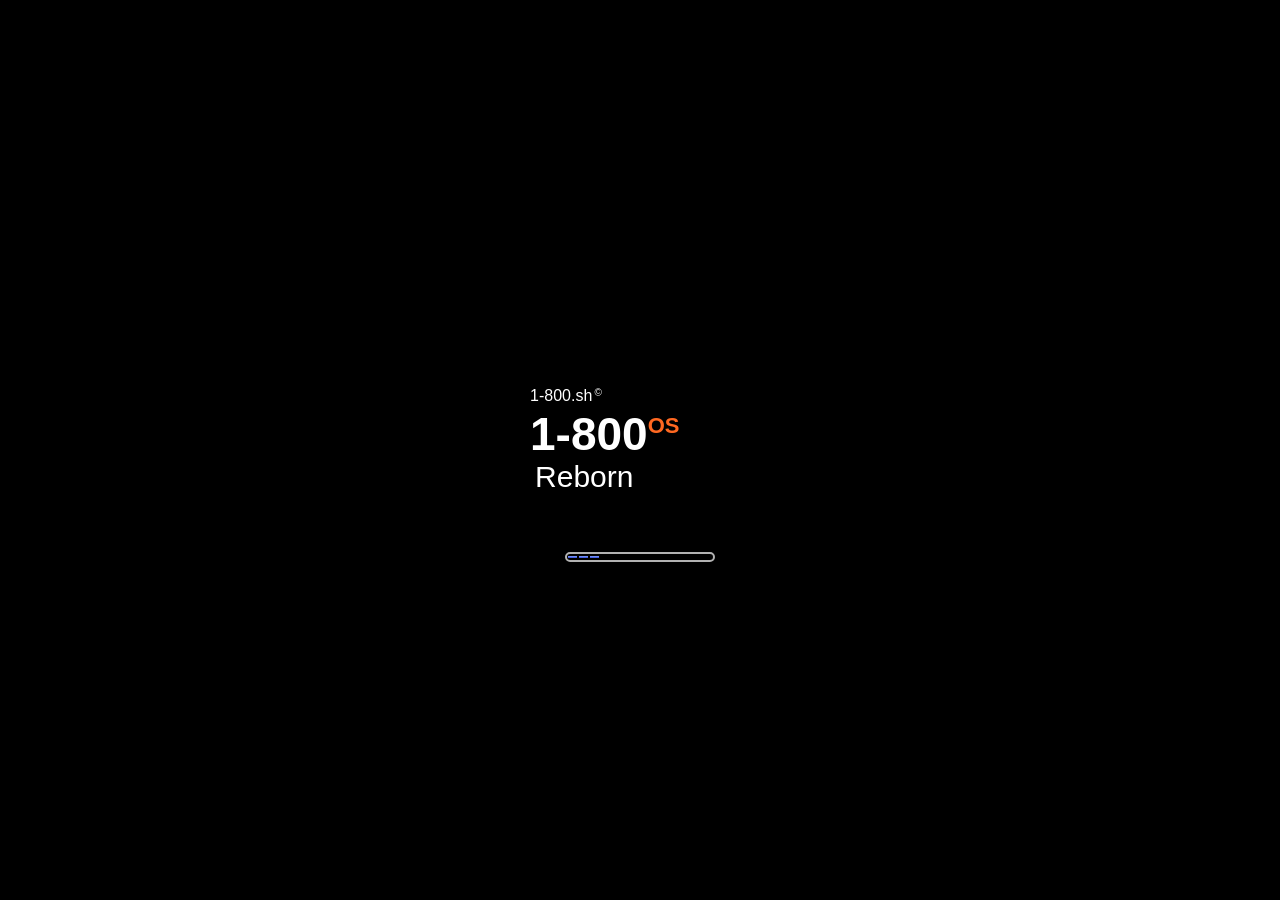
==== commit 0b59c178: "Add files via upload" ====
--- a/index.html
+++ b/index.html
@@ -1,208 +1,87 @@
-<!DOCTYPE html>
-<html lang="en">
-
-<head>
-    <meta charset="UTF-8">
-    <meta name="viewport" content="width=device-width, initial-scale=1.0">
-    <meta http-equiv="Cache-control" content="public">
-    <meta name="theme-color" content="#008080">
-    <title>「rezi.lol」</title>
-    <link rel="icon" href="icons/logo.svg">
-
-    <link rel="stylesheet" href="src/styles/reset.css">
-    <link rel="stylesheet" href="src/styles/system.css">
-    <link rel="stylesheet" href="src/styles/taskbar.css">
-    <link rel="stylesheet" href="src/styles/desktop.css">
-    <link rel="stylesheet" href="src/styles/window.css">
-    <link rel="stylesheet" href="src/styles/startmenu.css">
-    <link rel="stylesheet" href="src/styles/boot.css">
-    <link rel="stylesheet" href="src/styles/kernel.css">
-    <link rel="stylesheet" href="src/styles/login.css">
-    <link rel="stylesheet" href="src/styles/clippy.css">
-    <link rel="stylesheet" href="src/styles/crt.css">
-
-    <link rel="stylesheet" href="src/styles/about.css">
-    <link rel="stylesheet" href="src/styles/links.css">
-    <link rel="stylesheet" href="src/styles/scripts.css">
-    <link rel="stylesheet" href="src/styles/repos.css">
-    <link rel="stylesheet" href="src/styles/friends.css">
-    <link rel="stylesheet" href="src/styles/terminal.css">
-    <link rel="stylesheet" href="src/styles/calculator.css">
-</head>
-
-<body>
-
-    <div id="boot-screen">
-        <div class="bios-header">
-            <div class="bios-text">
-                <div>waifu Modular BIOS v4.51PG, An Energy Star Ally</div>
-                <div>Copyright (C) 1984-98, Waifu Inc.</div>
-            </div>
-            <img src="icons/logo.svg" class="bios-logo-img" alt="rezi">
-        </div>
-
-        <div class="bios-info">
-            Main Processor : 486DX2-66<br>
-            Video Adapter : ASCII Graphics Adapter<br>
-            Memory Test: <span id="bios-mem">0</span>
-        </div>
-
-        <div class="bios-drives">
-            Detecting Primary Master ... WAIFU-HD 20GB<br>
-            Detecting Primary Slave ... None<br>
-            Detecting Secondary Master ... CD-ROM Drive<br>
-            Detecting Secondary Slave ... None
-        </div>
-
-        <div class="bios-footer" id="bios-footer" style="display:none">
-            Starting waifuOS 98 SE...
-        </div>
-
-        <div class="bios-cursor"></div>
-    </div>
-
-    <div class="desktop-area">
-        <div class="desktop-icon" tabindex="0" data-window="window-about">
-            <img src="icons/sobreMim.svg" alt="About Me">
-            <span>About Me</span>
-        </div>
-
-        <div class="desktop-icon" tabindex="0" data-window="window-links">
-            <img src="icons/internet.png" alt="Links">
-            <span>Links</span>
-        </div>
-
-        <div class="desktop-icon" tabindex="0" data-window="window-scripts">
-            <img src="icons/notepad.ico" alt="Scripts">
-            <span>Scripts</span>
-        </div>
-
-        <div class="desktop-icon" tabindex="0" data-window="window-repos">
-            <img src="icons/github.svg" alt="Repos">
-            <span>Repos</span>
-        </div>
-
-        <div class="desktop-icon" tabindex="0" data-window="window-friends">
-            <img src="icons/friends.svg" alt="Friends">
-            <span>Friends</span>
-        </div>
-
-        <div class="desktop-icon" tabindex="0" data-window="window-terminal">
-            <img src="icons/zenzinDOS.svg" alt="Terminal">
-            <span>Terminal</span>
-        </div>
-
-        <div class="desktop-icon" tabindex="0" data-window="window-calculator">
-            <img src="icons/calculator.ico" alt="Calculator">
-            <span>Calculator</span>
-        </div>
-    </div>
-
-    <div class="start-menu" id="start-menu">
-        <div class="sidebar">
-            <span class="sidebar-text"><strong>waifuOS</strong> 98 SE</span>
-        </div>
-
-        <div class="menu-items">
-            <div class="menu-item has-submenu">
-                <img src="icons/logo.svg" class="menu-icon">
-                <span style="flex: 1;">Programs</span>
-                <span class="menu-arrow">▶</span>
-
-                <div class="submenu">
-                    <div class="menu-item" onclick="openWindow('window-terminal'); toggleStartMenu()">
-                        <img src="icons/zenzinDOS.svg" class="menu-icon">
-                        <span>waifuOS Terminal</span>
-                    </div>
-                    <div class="menu-item" onclick="openWindow('window-scripts'); toggleStartMenu()">
-                        <img src="icons/notepad.ico" class="menu-icon">
-                        <span>Scripts</span>
-                    </div>
-                    <div class="menu-item" onclick="openWindow('window-repos'); toggleStartMenu()">
-                        <img src="icons/github.svg" class="menu-icon">
-                        <span>Repos</span>
-                    </div>
-                    <div class="menu-item" onclick="openWindow('window-friends'); toggleStartMenu()">
-                        <img src="icons/friends.svg" class="menu-icon">
-                        <span>Friends</span>
-                    </div>
-                    <div class="menu-item" onclick="openWindow('window-links'); toggleStartMenu()">
-                        <img src="icons/internet.png" class="menu-icon">
-                        <span>Links</span>
-                    </div>
-                    <div class="menu-item" onclick="openWindow('window-calculator'); toggleStartMenu()">
-                        <img src="icons/calculator.ico" class="menu-icon">
-                        <span>Calculator</span>
-                    </div>
-                </div>
-            </div>
-
-            <div class="menu-separator"></div>
-
-            <div class="menu-item" onclick="openWindow('window-about'); toggleStartMenu()">
-                <img src="icons/sobreMim.svg" class="menu-icon">
-                <span>About Me</span>
-            </div>
-
-            <div class="menu-item" id="menu-github">
-                <img src="icons/github.svg" class="menu-icon">
-                <span>My GitHub</span>
-            </div>
-
-            <div class="menu-separator"></div>
-
-            <div class="menu-item" onclick="openWindow('window-terminal'); toggleStartMenu()">
-                <img src="icons/zenzinDOS.svg" class="menu-icon">
-                <span>System Info (neofetch)</span>
-            </div>
-
-            <div class="menu-separator"></div>
-
-            <div class="menu-item" onclick="location.reload()">
-                <img src="icons/restart.ico" class="menu-icon">
-                <span>Restart System...</span>
-            </div>
-        </div>
-    </div>
-
-    <div class="taskbar">
-        <button class="start-button">
-            <img src="icons/logo.svg" alt="" class="start-icon">
-            <span class="start-text">Start</span>
-        </button>
-        <div class="taskbar-divider"></div>
-        <div class="tasks-area"></div>
-        <div class="tray-area">
-            <div class="clock">00:00</div>
-        </div>
-    </div>
-
-    <div class="crt-overlay active effect-vga"></div>
-
-    <script type="module" src="src/App.js"></script>
-    <script>
-        /* github menu item -> config profile socials */
-        document.addEventListener('DOMContentLoaded', function () {
-            var btn = document.getElementById('menu-github');
-            if (!btn) return;
-            btn.addEventListener('click', function () {
-                fetch('config.json', { cache: 'no-store' })
-                    .then(function (r) { return r.json(); })
-                    .then(function (cfg) {
-                        var socials = (cfg.profile && cfg.profile.socials) || [];
-                        var url = 'https://github.com/';
-                        for (var i = 0; i < socials.length; i++) {
-                            if (socials[i].type === 'github') { url = socials[i].url || url; break; }
-                        }
-                        window.open(url, '_blank');
-                        var sm = document.getElementById('start-menu');
-                        if (sm) sm.classList.remove('active');
-                        var sb = document.querySelector('.start-button');
-                        if (sb) sb.classList.remove('active');
-                    });
-            });
-        });
-    </script>
-</body>
-
-</html>
+
+<!DOCTYPE html>   
+<html lang="en">  
+
+<head>
+    <meta charset="UTF-8">
+    <meta http-equiv="X-UA-Compatible" content="IE=edge">
+    <meta http-equiv="Cache-control" content="public">
+    <meta name="viewport" content="width=device-width, initial-scale=1.0, maximum-scale=1.0, user-scalable=no">
+    
+
+        <link rel="preload" href="WOFF/FreeSerif-YO4a.woff" as="font" type="font/woff">
+        <link rel="preload" href="WOFF/jackeyfont.woff" as="font" type="font/woff">
+        <link rel="preload" href="index.css" as="style">
+        <link rel="preload" href="crt.css" as="style">          
+        <link rel="preload" href="loading.css" as="style">
+            <link rel="stylesheet" href="index.css">
+            <link rel="stylesheet" href="crt.css">
+            <link rel="stylesheet" href="loading.css">
+
+    <link rel="icon" href="favicon.html" type="image/x-icon">
+
+    <title>「1-800」</title>
+    <meta name="theme-color" content="#000">
+
+    <meta property="og:title" content="「1-800」"/>
+    <meta property="og:type" content="website"/>
+    <meta property="og:description" content="$VLH$"/>
+</head>
+
+<body>
+
+<crt id="crt">   
+
+</crt>
+
+<div class="load">        
+    <div class="ichi 一">
+        <h1 class="" style="float: left; margin: 0.5em;">1-800<br>FaggotCentral</h1>
+        <img src="images/cock.gif" alt="faggot" style="height: 128px; float: right; padding: 1em;">
+            <p style="display: inline-block; text-align: left; padding-left: 1em; padding-top: 50px; font-size: 1.3em;">1-800 (C)2024-2026 KL & Scrapted. All Rights Reserved.</p><br>
+            <br><br>
+            <p style="padding-left: 1em; font-size: 1.3em;">Greetings Hackers, -1-800</p> <br>
+            <br>
+            <br>
+            <div class="anim-typewriter" style="padding-left: 1em; font-size: 1.3em;">
+                <p>[ <em class="green">OK</em> ]  &nbsp;Summoning the dox goblins......</p></br>
+            </div>
+            <div class="anim" style="padding-left: 1em; font-size: 1.3em;">
+                <p>[ <em class="green">OK</em> ]  &nbsp;Loading retard$quad...</p></br>
+            </div>
+            <div class="anim2" style="padding-left: 1em; font-size: 1.3em;">
+                <p>[ <em class="red">FAILED</em> ]  &nbsp;Failed to dox:&nbsp;Felix764...</p></br>
+            </div>
+            
+            <br>
+            <br>
+            </span><br>
+            <br>
+            <p style="padding-left: 1em; font-size: 1.3em; color: red">
+            New era coming soon ...<br>
+            Will we take over?
+            </p>
+    </div>
+    <div class="ni 二"></div>
+    <div class="san 三"></div>
+    <div class="shi 四">
+        <div class="window 四">
+            <div class="logo">
+              <p class="top">1-800.sh</p>
+              <p class="mid">1-800<span>OS</span></p>
+              <p class="bottom">Reborn</p>
+            </div>
+            <div class="container">
+              <div class="box"></div>
+              <div class="box"></div>
+              <div class="box"></div>
+            </div>
+          </div>
+    </div>
+    <meta http-equiv="refresh" content="5; URL=1800.html" />
+
+<script defer src="https://static.cloudflareinsights.com/beacon.min.js/v8c78df7c7c0f484497ecbca7046644da1771523124516" integrity="sha512-8DS7rgIrAmghBFwoOTujcf6D9rXvH8xm8JQ1Ja01h9QX8EzXldiszufYa4IFfKdLUKTTrnSFXLDkUEOTrZQ8Qg==" data-cf-beacon='{"version":"2024.11.0","token":"168b0d830471493b9e455c6121e78a1a","r":1,"server_timing":{"name":{"cfCacheStatus":true,"cfEdge":true,"cfExtPri":true,"cfL4":true,"cfOrigin":true,"cfSpeedBrain":true},"location_startswith":null}}' crossorigin="anonymous"></script>
+</crt>
+</body>
+
+</html>
--- a/index.css
+++ b/index.css
@@ -0,0 +1,293 @@
+* {
+    box-sizing: border-box;
+    margin: 0;
+    overflow: hidden;
+}
+
+body,
+html {
+    min-height: 100vh;
+    margin: 0;
+    overflow: hidden;
+    user-select: none;
+}
+
+body {
+    background-color: #000;
+    color: var(--font-color);
+    font-family: Jackeyfont;
+    letter-spacing: 0.001em;
+    font-size: 14px;
+}
+
+img { image-rendering: crisp-edges; }
+
+h1, h3, p { margin: 0; padding: 0; }
+
+a { text-decoration: none; color: inherit; }
+
+div,
+img {
+    -ms-interpolation-mode: nearest-neighbor;
+    image-rendering: -moz-crisp-edges;
+    image-rendering: -o-crisp-edges;
+    image-rendering: -webkit-optimize-contrast;
+    image-rendering: pixelated;
+    image-rendering: optimizeSpeed;
+    image-rendering: optimize-contrast;
+}
+
+@font-face {
+    font-family: "Free Serif";
+    src: url(WOFF/FreeSerif-YO4a.woff);
+}
+
+h1 { font-family: "Free Serif"; }
+
+@font-face {
+    font-family: Jackeyfont;
+    src: url(WOFF/jackeyfont.woff);
+}
+
+a, p { font-family: Jackeyfont; }
+
+:root {
+    --purplesaur: #008080;
+    --purpleHelmet: #034040;
+    --blueish: #000033;
+    --trueGreen: #034040;
+    --font-color: #ffffff;
+}
+
+desktop {
+    display: flex;
+    background-color: teal;
+}
+
+.content {
+    z-index: 13;
+    left: 72px;
+    position: relative;
+    width: 720px;
+    height: 592px;
+    border: 4px inset var(--trueGreen);
+}
+
+.icon {
+    width: 108px;
+    height: 108px;
+    margin: 16px;
+    display: flex;
+    justify-content: center;
+    flex-flow: column wrap;
+    align-items: center;
+}
+
+.icon img {
+    width: 60px;
+    height: 60px;
+    margin-bottom: 8px;
+}
+
+.icon p {
+    text-shadow: 4px 4px 1px #000;
+    text-align: center;
+}
+
+.icon:hover {
+    border: 2px dashed var(--trueGreen);
+}
+
+#os {
+    border: 8px ridge var(--trueGreen);
+    padding: 2em;
+    width: fit-content;
+}
+
+.window {
+    position: absolute;
+    top: 50%;
+    left: 50%;
+    margin-right: -50%;
+    transform: translate(-50%, -50%);
+}
+
+.container {
+    width: 150px;
+    height: 10px;
+    border: 2px solid #b2b2b2;
+    border-radius: 7px;
+    margin: 0 auto;
+    padding: 2px 1px;
+    overflow: hidden;
+    font-size: 0;
+}
+
+.box {
+    width: 9px;
+    height: 100%;
+    background: linear-gradient(to bottom,
+            #2838c7 0,
+            #5979ef 17%,
+            #869ef3 32%,
+            #869ef3 45%,
+            #5979ef 59%,
+            #2838c7 100%);
+    display: inline-block;
+    margin-right: 2px;
+    animation: loader 2s infinite;
+    animation-timing-function: linear;
+}
+
+.logo {
+    width: 220px;
+    margin: 50px auto;
+}
+
+.logo p {
+    margin: 0;
+    padding: 0;
+    font-family: Roboto, sans-serif;
+    padding-bottom: 10px;
+}
+
+.top {
+    font-size: 16px;
+    font-weight: 300;
+    line-height: 16px;
+}
+
+.top:after {
+    content: "\00a9";
+    font-size: 10px;
+    position: relative;
+    top: -5px;
+    margin-left: 2px;
+}
+
+.mid {
+    font-size: 46px;
+    font-weight: 700;
+    line-height: 36px;
+}
+
+.mid span {
+    font-size: 22px;
+    display: inline-block;
+    vertical-align: top;
+    color: #ff6821;
+    margin-top: -8px;
+    font-family: Roboto, sans-serif;
+}
+
+.logo .bottom {
+    font-size: 30px;
+    font-weight: 300;
+    line-height: 30px;
+    margin-left: 5px;
+}
+
+@keyframes loader {
+    0% {
+        transform: translate(-30px);
+    }
+
+    100% {
+        transform: translate(150px);
+    }
+}
+
+@media (pointer: coarse) {
+    .content {
+        width: calc(100% - 72px);
+        height: 100%;
+    }
+
+    .icon {
+        margin: 12px;
+        width: 112px;
+        height: 112px;
+        border: 4px outset var(--trueGreen);
+    }
+
+    .icon img {
+        width: 64px;
+        height: 64px;
+        margin: 4px;
+    }
+
+    .icon:active {
+        border: 4px inset var(--trueGreen);
+    }
+
+    .icon:hover {
+        border: 4px outset var(--purplesaur);
+    }
+
+    #os {
+        width: 90%;
+    }
+}
+
+@keyframes colorRotate {
+    from {
+        color: red;
+    }
+
+    10% {
+        color: orange;
+    }
+
+    50% {
+        color: #ff0;
+    }
+
+    75% {
+        color: green;
+    }
+
+    100% {
+        color: #00f;
+    }
+}
+
+.green {
+    color: #004300;
+}
+
+.red {
+    color: #9b0000;
+}
+
+@media only screen and (max-width: 600px) {
+    .text-container {
+        width: 90%;
+        margin: 0 auto;
+        max-width: 100%;
+    }
+
+    .ichi {
+        max-width: 90%;
+        left: 10px;
+        text-align: left !important;
+    }
+
+    .ichi p {
+        max-width: 100%;
+        margin: 0 auto;
+        font-size: 1em;
+        padding-top: 10px;
+        text-align: left !important;
+    }
+
+    body {
+        font-size: 12px;
+    }
+
+    .anim-typewriter {
+        animation: typing 1s steps(30, end) infinite;
+        animation-direction: normal;
+        text-align: left !important;
+        margin-left: 0;
+    }
+}
--- a/crt.css
+++ b/crt.css
@@ -0,0 +1,25 @@
+#crt {
+    background-image: url('pixel.apng');
+    background-size: 2px 1px;
+    background-color: #fff;
+    background-blend-mode: hard-light;
+    mix-blend-mode: multiply;
+    pointer-events: none;
+    opacity: .4
+}
+
+#crt {
+    position: fixed;
+    width: 100%;
+    top: 0;
+    bottom: 0;
+    right: 0;
+    left: 0;
+    z-index: 9999
+}
+
+@-moz-document url-prefix() {
+    #crt {
+        opacity: .1
+    }
+}
--- a/loading.css
+++ b/loading.css
@@ -0,0 +1,71 @@
+:root   {
+    --width: 800px;
+    --height: 600px;
+}
+
+.load {
+    position: fixed; 
+    width: 100%; 
+    top: 0; 
+    bottom: 0; 
+    right: 0; 
+    left: 0;
+    display: flex; 
+    justify-content: center; 
+    align-items: center;
+    z-index: 0;
+}
+
+.一    {animation: 一 0.5s step-end;}
+.二    {animation: 一 3s step-end;}
+.三    {animation: 一 3s step-end;}
+.四    {animation: 一 3.5s step-end;}
+.五    {animation: 一 7s step-end;}
+
+@keyframes 一 {
+    0%      {opacity: 0;}
+    100%    {opacity: 1;}
+}
+
+.ichi, .ni, .san, .roku, .nana, .hachi, .juu, .tsumi
+         {position: fixed; width: var(--width); height: var(--height);}
+
+.ichi    {z-index: 1;   }
+.ni      {z-index: 2;   background-color: black;}
+.san     {z-index: 3;}
+.shi     {z-index: 4;}
+
+@media (pointer: coarse){
+    .go  {width: calc(100%); height: calc(100%);}
+    .ichi, .ni, .san, .roku, .nana, .hachi, .juu, .tsumi 
+         {width: 100%; height: 100%;}
+}
+
+.anim-typewriter{
+    white-space: nowrap;
+    overflow: hidden;
+    animation: typewriter .5s steps(55) 1s 1 normal both,
+               blinkTextCursor 500ms steps(55) infinite normal;
+  }
+  @keyframes typewriter{
+    from{width: 0;}
+    to{width: 24em;}
+  }
+  @keyframes blinkTextCursor{
+    from{border-right-color: rgba(255,255,255,.75);}
+    to{border-right-color: transparent;}
+  }
+
+.anim {
+    white-space: nowrap;
+    overflow: hidden;
+    animation: typewriter .5s steps(55) 1.5s 1 normal both,
+               blinkTextCursor 500ms steps(55) infinite normal;
+}
+
+.anim2 {
+    white-space: nowrap;
+    overflow: hidden;
+    animation: typewriter .5s steps(88) 2s 1 normal both,
+        blinkTextCursor 500ms steps(55) infinite normal;
+}
--- a/index.css
+++ b/index.css
@@ -0,0 +1,293 @@
+* {
+    box-sizing: border-box;
+    margin: 0;
+    overflow: hidden;
+}
+
+body,
+html {
+    min-height: 100vh;
+    margin: 0;
+    overflow: hidden;
+    user-select: none;
+}
+
+body {
+    background-color: #000;
+    color: var(--font-color);
+    font-family: Jackeyfont;
+    letter-spacing: 0.001em;
+    font-size: 14px;
+}
+
+img { image-rendering: crisp-edges; }
+
+h1, h3, p { margin: 0; padding: 0; }
+
+a { text-decoration: none; color: inherit; }
+
+div,
+img {
+    -ms-interpolation-mode: nearest-neighbor;
+    image-rendering: -moz-crisp-edges;
+    image-rendering: -o-crisp-edges;
+    image-rendering: -webkit-optimize-contrast;
+    image-rendering: pixelated;
+    image-rendering: optimizeSpeed;
+    image-rendering: optimize-contrast;
+}
+
+@font-face {
+    font-family: "Free Serif";
+    src: url(WOFF/FreeSerif-YO4a.woff);
+}
+
+h1 { font-family: "Free Serif"; }
+
+@font-face {
+    font-family: Jackeyfont;
+    src: url(WOFF/jackeyfont.woff);
+}
+
+a, p { font-family: Jackeyfont; }
+
+:root {
+    --purplesaur: #008080;
+    --purpleHelmet: #034040;
+    --blueish: #000033;
+    --trueGreen: #034040;
+    --font-color: #ffffff;
+}
+
+desktop {
+    display: flex;
+    background-color: teal;
+}
+
+.content {
+    z-index: 13;
+    left: 72px;
+    position: relative;
+    width: 720px;
+    height: 592px;
+    border: 4px inset var(--trueGreen);
+}
+
+.icon {
+    width: 108px;
+    height: 108px;
+    margin: 16px;
+    display: flex;
+    justify-content: center;
+    flex-flow: column wrap;
+    align-items: center;
+}
+
+.icon img {
+    width: 60px;
+    height: 60px;
+    margin-bottom: 8px;
+}
+
+.icon p {
+    text-shadow: 4px 4px 1px #000;
+    text-align: center;
+}
+
+.icon:hover {
+    border: 2px dashed var(--trueGreen);
+}
+
+#os {
+    border: 8px ridge var(--trueGreen);
+    padding: 2em;
+    width: fit-content;
+}
+
+.window {
+    position: absolute;
+    top: 50%;
+    left: 50%;
+    margin-right: -50%;
+    transform: translate(-50%, -50%);
+}
+
+.container {
+    width: 150px;
+    height: 10px;
+    border: 2px solid #b2b2b2;
+    border-radius: 7px;
+    margin: 0 auto;
+    padding: 2px 1px;
+    overflow: hidden;
+    font-size: 0;
+}
+
+.box {
+    width: 9px;
+    height: 100%;
+    background: linear-gradient(to bottom,
+            #2838c7 0,
+            #5979ef 17%,
+            #869ef3 32%,
+            #869ef3 45%,
+            #5979ef 59%,
+            #2838c7 100%);
+    display: inline-block;
+    margin-right: 2px;
+    animation: loader 2s infinite;
+    animation-timing-function: linear;
+}
+
+.logo {
+    width: 220px;
+    margin: 50px auto;
+}
+
+.logo p {
+    margin: 0;
+    padding: 0;
+    font-family: Roboto, sans-serif;
+    padding-bottom: 10px;
+}
+
+.top {
+    font-size: 16px;
+    font-weight: 300;
+    line-height: 16px;
+}
+
+.top:after {
+    content: "\00a9";
+    font-size: 10px;
+    position: relative;
+    top: -5px;
+    margin-left: 2px;
+}
+
+.mid {
+    font-size: 46px;
+    font-weight: 700;
+    line-height: 36px;
+}
+
+.mid span {
+    font-size: 22px;
+    display: inline-block;
+    vertical-align: top;
+    color: #ff6821;
+    margin-top: -8px;
+    font-family: Roboto, sans-serif;
+}
+
+.logo .bottom {
+    font-size: 30px;
+    font-weight: 300;
+    line-height: 30px;
+    margin-left: 5px;
+}
+
+@keyframes loader {
+    0% {
+        transform: translate(-30px);
+    }
+
+    100% {
+        transform: translate(150px);
+    }
+}
+
+@media (pointer: coarse) {
+    .content {
+        width: calc(100% - 72px);
+        height: 100%;
+    }
+
+    .icon {
+        margin: 12px;
+        width: 112px;
+        height: 112px;
+        border: 4px outset var(--trueGreen);
+    }
+
+    .icon img {
+        width: 64px;
+        height: 64px;
+        margin: 4px;
+    }
+
+    .icon:active {
+        border: 4px inset var(--trueGreen);
+    }
+
+    .icon:hover {
+        border: 4px outset var(--purplesaur);
+    }
+
+    #os {
+        width: 90%;
+    }
+}
+
+@keyframes colorRotate {
+    from {
+        color: red;
+    }
+
+    10% {
+        color: orange;
+    }
+
+    50% {
+        color: #ff0;
+    }
+
+    75% {
+        color: green;
+    }
+
+    100% {
+        color: #00f;
+    }
+}
+
+.green {
+    color: #004300;
+}
+
+.red {
+    color: #9b0000;
+}
+
+@media only screen and (max-width: 600px) {
+    .text-container {
+        width: 90%;
+        margin: 0 auto;
+        max-width: 100%;
+    }
+
+    .ichi {
+        max-width: 90%;
+        left: 10px;
+        text-align: left !important;
+    }
+
+    .ichi p {
+        max-width: 100%;
+        margin: 0 auto;
+        font-size: 1em;
+        padding-top: 10px;
+        text-align: left !important;
+    }
+
+    body {
+        font-size: 12px;
+    }
+
+    .anim-typewriter {
+        animation: typing 1s steps(30, end) infinite;
+        animation-direction: normal;
+        text-align: left !important;
+        margin-left: 0;
+    }
+}
--- a/crt.css
+++ b/crt.css
@@ -0,0 +1,25 @@
+#crt {
+    background-image: url('pixel.apng');
+    background-size: 2px 1px;
+    background-color: #fff;
+    background-blend-mode: hard-light;
+    mix-blend-mode: multiply;
+    pointer-events: none;
+    opacity: .4
+}
+
+#crt {
+    position: fixed;
+    width: 100%;
+    top: 0;
+    bottom: 0;
+    right: 0;
+    left: 0;
+    z-index: 9999
+}
+
+@-moz-document url-prefix() {
+    #crt {
+        opacity: .1
+    }
+}
--- a/loading.css
+++ b/loading.css
@@ -0,0 +1,71 @@
+:root   {
+    --width: 800px;
+    --height: 600px;
+}
+
+.load {
+    position: fixed; 
+    width: 100%; 
+    top: 0; 
+    bottom: 0; 
+    right: 0; 
+    left: 0;
+    display: flex; 
+    justify-content: center; 
+    align-items: center;
+    z-index: 0;
+}
+
+.一    {animation: 一 0.5s step-end;}
+.二    {animation: 一 3s step-end;}
+.三    {animation: 一 3s step-end;}
+.四    {animation: 一 3.5s step-end;}
+.五    {animation: 一 7s step-end;}
+
+@keyframes 一 {
+    0%      {opacity: 0;}
+    100%    {opacity: 1;}
+}
+
+.ichi, .ni, .san, .roku, .nana, .hachi, .juu, .tsumi
+         {position: fixed; width: var(--width); height: var(--height);}
+
+.ichi    {z-index: 1;   }
+.ni      {z-index: 2;   background-color: black;}
+.san     {z-index: 3;}
+.shi     {z-index: 4;}
+
+@media (pointer: coarse){
+    .go  {width: calc(100%); height: calc(100%);}
+    .ichi, .ni, .san, .roku, .nana, .hachi, .juu, .tsumi 
+         {width: 100%; height: 100%;}
+}
+
+.anim-typewriter{
+    white-space: nowrap;
+    overflow: hidden;
+    animation: typewriter .5s steps(55) 1s 1 normal both,
+               blinkTextCursor 500ms steps(55) infinite normal;
+  }
+  @keyframes typewriter{
+    from{width: 0;}
+    to{width: 24em;}
+  }
+  @keyframes blinkTextCursor{
+    from{border-right-color: rgba(255,255,255,.75);}
+    to{border-right-color: transparent;}
+  }
+
+.anim {
+    white-space: nowrap;
+    overflow: hidden;
+    animation: typewriter .5s steps(55) 1.5s 1 normal both,
+               blinkTextCursor 500ms steps(55) infinite normal;
+}
+
+.anim2 {
+    white-space: nowrap;
+    overflow: hidden;
+    animation: typewriter .5s steps(88) 2s 1 normal both,
+        blinkTextCursor 500ms steps(55) infinite normal;
+}
